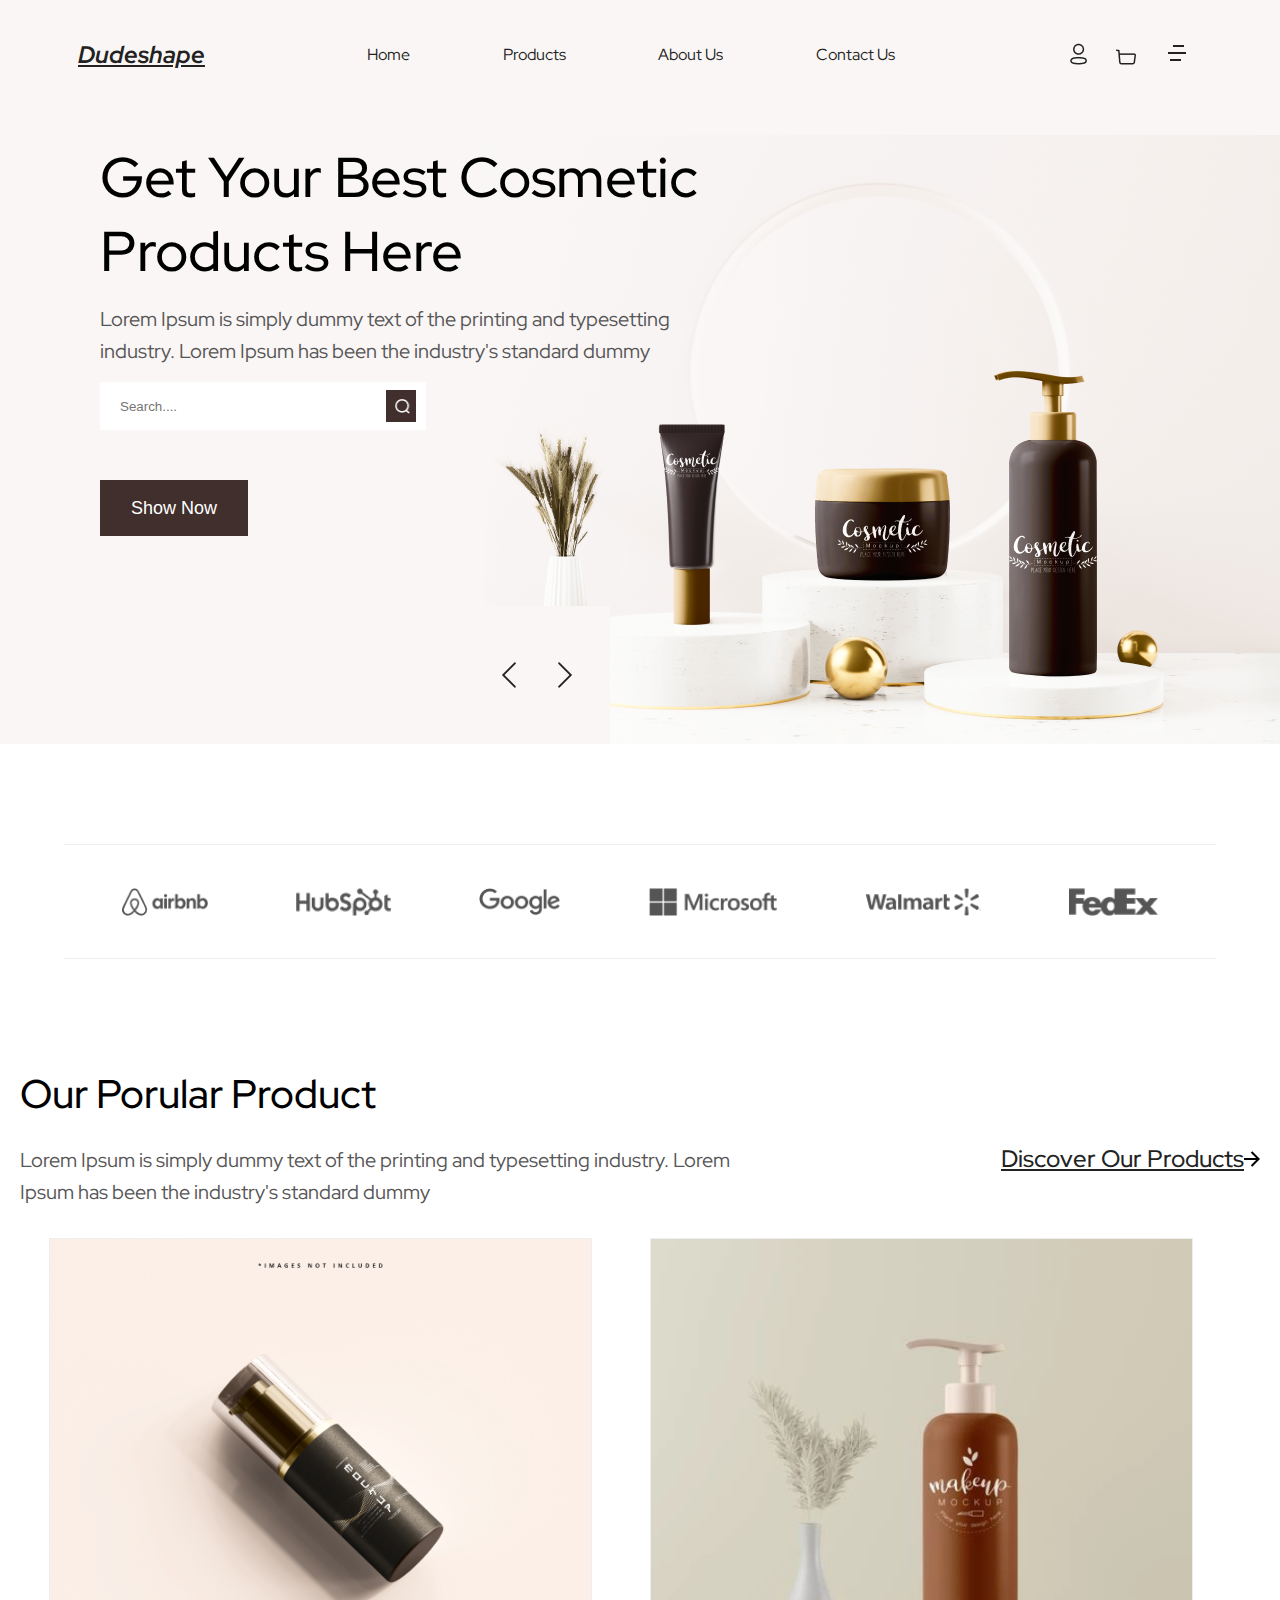
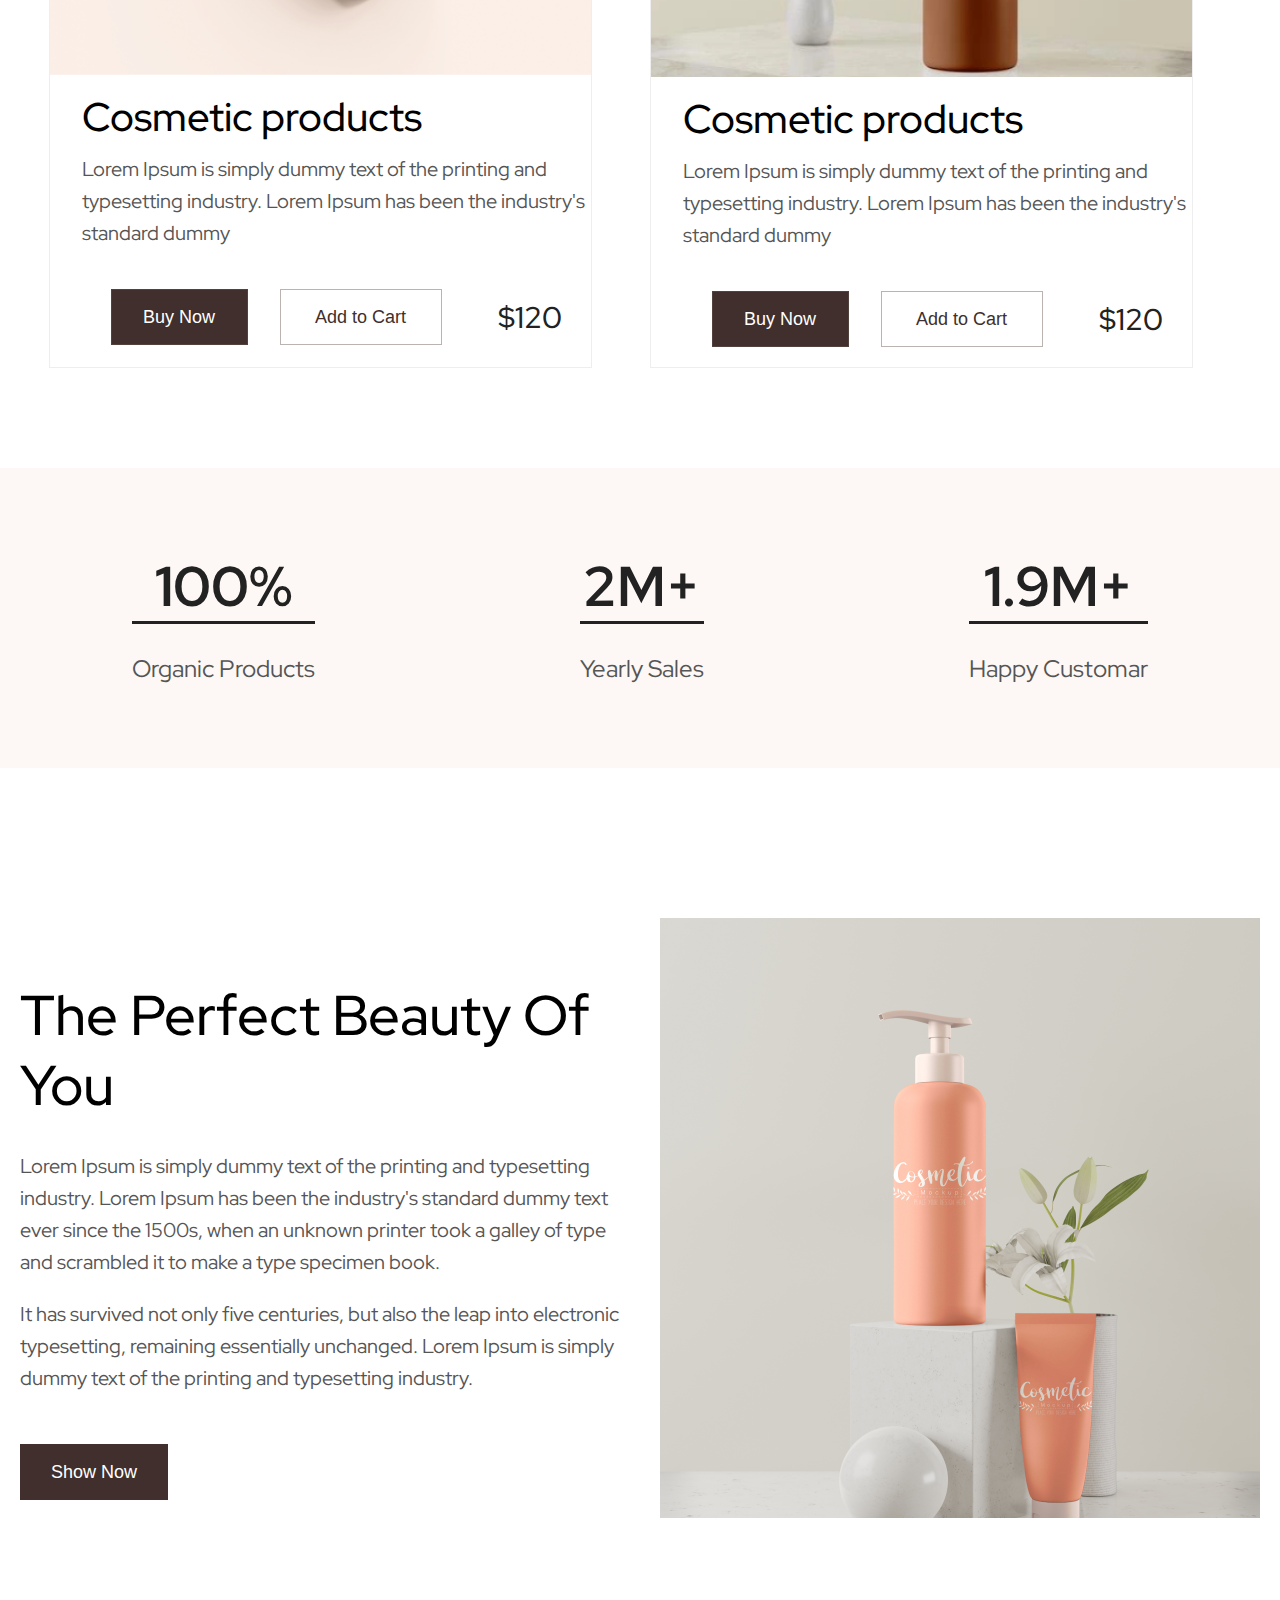
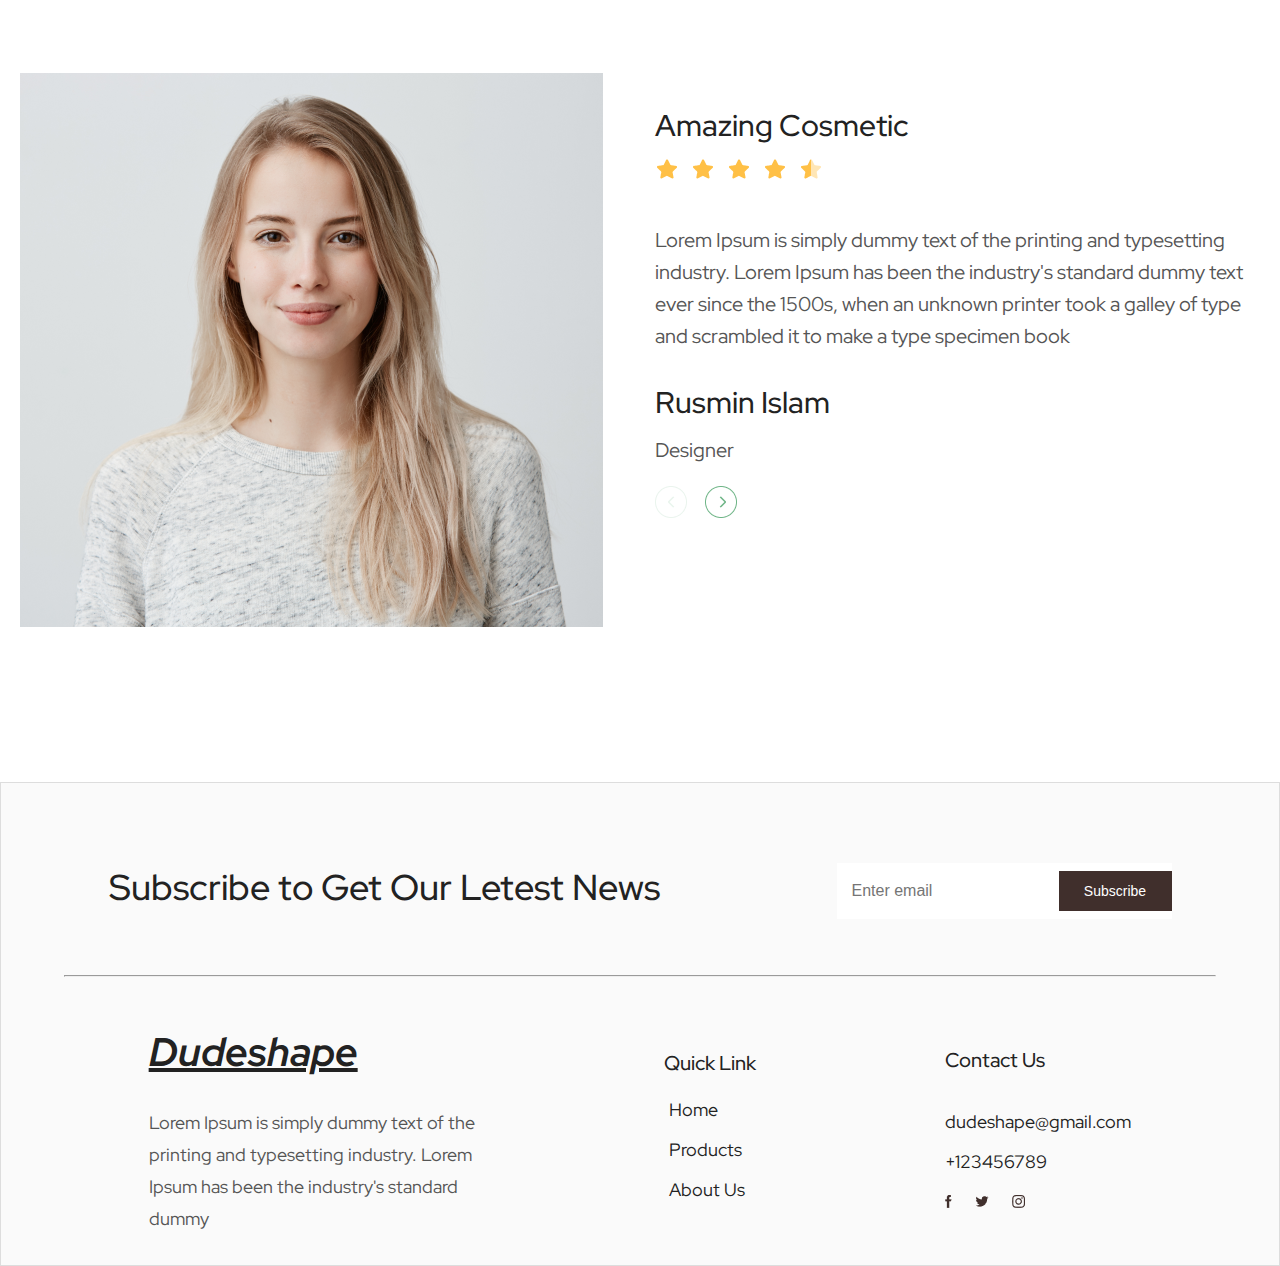
==== index.html @ 3ace4a82 "Add files via upload" ====
<!DOCTYPE html>
<html lang="en">
<head>
    <meta charset="UTF-8">
    <meta name="viewport" content="width=device-width, initial-scale=1.0">
    <title>Dudeshape</title>
    <link rel="stylesheet" href="./css/index.css">
    <link rel="stylesheet" href="./css/components/media-index.css">
</head>
<body>
    <header>
        <div class="top_container">
            <div class="top">
                <h1> Dudeshape</h1>
                <nav class="menu">
                    <a href="#">Home</a>
                    <a href="#">Products</a>
                    <a href="#">About Us</a>
                    <a href="#">Contact Us</a>
                </nav>
                <div class="profile">
                    <img src="./img/Profile.png" alt="">
                    <img src="./img/Stroke 5.png" alt="">
                    <img src="./img/Frame.png" alt="">
                </div>
            </div>
            <div class="main_logo">
                <div class="block1">
                    <h1>Get Your Best Cosmetic Products Here</h1>
                    <p>Lorem Ipsum is simply dummy text of the printing and typesetting industry. 
                    Lorem Ipsum has been the industry's standard dummy</p>
                    <form action="#" name="search" method="get">
                        <div class="search">
                            <input type="text" name="search" placeholder="Search....">
                            <input type="submit" name="search" value="">
                        </div>
                    <button>Show Now</button>
                    </form>
                </div>
                <div class="block2">
                    <img class="main_logo_photo" src="./img/PSDNukJan_(12) 1.png" alt="">
                    <img class="str" src="./img/Group 11.png" alt="">
                </div>
            </div>
        </div>
    </header>
    <main>
        <div class="companis">
            <div class="name">
                <img src="./img/Vector.png" alt="">
                <img src="./img/Hubspot Logo.png" alt="">
                <img src="./img/Google Logo.png" alt="">
                <img src="./img/Microsoft Logo.png" alt="">
                <img src="./img/Walmart Logo.png" alt="">
                <img src="./img/FedEx Logo.png" alt="">
            </div>
        </div>
        <div class="popular_product">
            <div class="box1">
                <h1>Our Porular Product</h1>
                <div class="text">
                    <p>Lorem Ipsum is simply dummy text of the printing and typesetting industry. 
                        Lorem Ipsum has been the industry's standard dummy</p>
                    <a href="#">Discover Our Products<img src="./img/Vector (1).png" alt=""></a>
                </div>
            </div>
            <div class="box2">
                <div class="items">
                    <div class="item1">
                        <img src="./img/pump-bottle-02 1.png" alt="">
                        <div class="box_lorem">
                            <h3>Cosmetic products</h3>
                            <p>Lorem Ipsum is simply dummy text of the printing and typesetting industry. 
                                Lorem Ipsum has been the industry's standard dummy</p>
                        </div>
                        <div class="down_but">
                            <div class="buts">
                                <button class="but1">Buy Now</button>
                                <button class="but2">Add to Cart</button>
                            </div>
                        <p>$120</p>
                    </div>
                </div>
                    <div class="item2">
                        <img src="./img/jar-15 1.png" alt="">
                        <div class="box_lorem">
                            <h3>Cosmetic products</h3>
                            <p>Lorem Ipsum is simply dummy text of the printing and typesetting industry. 
                            Lorem Ipsum has been the industry's standard dummy</p>
                        </div>
                        <div class="down_but">
                            <div class="buts">
                                <button class="but1">Buy Now</button>
                                <button class="but2">Add to Cart</button>
                            </div>
                            <p>$120</p>
                        </div>
                    </div>
                </div>
            </div>
        </div>
        <div class="numbers">
            <div class="num">
                <div class="num1">
                    <h1>100%</h1>
                    <p>Organic Products</p>
                </div>
                <div class="num2">
                    <h1>2M+</h1>
                    <p>Yearly Sales</p>
                </div>
                <div class="num3">
                    <h1>1.9M+</h1>
                    <p>Happy Customar</p>
                </div>
            </div>
        </div>
        <div class="advertising">
            <div class="photo">
                <div class="left">
                    <h1>The Perfect Beauty Of You</h1>
                    <p>Lorem Ipsum is simply dummy text of the printing and typesetting industry. 
                        Lorem Ipsum has been the industry's standard dummy text ever since the 1500s, 
                        when an unknown printer took a galley of type and scrambled it to make a type specimen book.</p>
                    <p id="bot">It has survived not only five centuries, but also the leap into electronic typesetting, remaining essentially unchanged. 
                        Lorem Ipsum is simply dummy text of the printing and typesetting industry.</p>
                    <button>Show Now</button>
                </div>
                <div class="right">
                    <img src="./img/Rectangle 8.png" alt="">
                </div>
            </div>
        </div>
        <div class="designers">
            <div class="women">
                <div class="hoto">
                    <img src="./img/pretty.png" alt="">
                </div>
                <div class="text_hoto">
                    <h4>Amazing Cosmetic</h4>
                    <img class="img1" src="./img/Group 5117.png" alt="">
                    <div class="text">
                        <p class="p1">Lorem Ipsum is simply dummy text of the printing and typesetting industry. 
                            Lorem Ipsum has been the industry's standard dummy text ever since the 1500s, when an unknown printer took a galley 
                            of type and scrambled it to make a type specimen book</p>
                    </div>
                        <div class="strecki">
                    <h4>Rusmin Islam</h4>
                    <p>Designer</p>
                        <img class="krug" src="./img/Ellipse 1.png" alt="">
                        <img class="strel1" src="./img/Arrow - Right 2.png" alt="">
                        <img src="./img/Ellipse 2.png" alt="">
                        <img class="strel2" src="./img/Arrow - Right 3.png" alt="">
                    </div>
                </div>
            </div>
        </div>
    </main>
        <footer>
            <div class="top">
            <h2>Subscribe to Get Our Letest News</h2>
                <form action="#" name="sub" method="get">
                    <div class="sub">
                        <input type="text" name="Email" placeholder="Enter email">
                        <input type="submit" name="Subscribe" value="Subscribe">
                    </div>
                </form>
            </div>
            <div class="line">
                <hr>
            </div>
            <div class="down">
                <div class="down_left">
                    <h1>Dudeshape</h1>
                    <p>Lorem Ipsum is simply dummy text of the printing and typesetting industry. 
                        Lorem Ipsum has been the industry's standard dummy</p>
                </div>
                <nav class="donw_center">
                    <p>Quick Link</p>
                    <a href="#">Home</a>
                    <a href="#">Products</a>
                    <a href="#">About Us</a>
                </nav>
                <div class="down_right">
                    <h4> Contact Us</h4>
                    <p>dudeshape@gmail.com</p>
                    <p>+123456789</p>
                    <div class="down_img">
                        <img src="./img/Group.png" alt="">
                        <img src="./img/twitter 1.png" alt="">
                        <img src="./img/instagram 1.png" alt="">
                    </div>
                </div>
            </div>
        </footer>
    </body>
</html>
---- css/index.css ----
@import url("https://fonts.googleapis.com/css2?family=Coming+Soon&family=Red+Hat+Display:ital,wght@0,300..900;1,300..900&display=swap");
* {
  margin: 0;
  padding: 0;
}

body {
  font-family: "Red Hat Display", sans-serif;
  font-size: 16px;
}
body header .top_container {
  background-color: #F9F6F5;
  position: relative;
}
body header .top_container .top {
  -webkit-box-align: center;
      -ms-flex-align: center;
          align-items: center;
  max-width: 1240px;
  display: -webkit-box;
  display: -ms-flexbox;
  display: flex;
  -ms-flex-pack: distribute;
      justify-content: space-around;
  margin: 0 auto;
  padding-top: 40px;
}
body header .top_container .top h1 {
  text-decoration: underline;
  font-style: italic;
  font-weight: 700;
  font-size: 24px;
  line-height: 30px;
  color: #222222;
}
body header .top_container .top .menu {
  width: 50%;
  display: -webkit-box;
  display: -ms-flexbox;
  display: flex;
  -ms-flex-pack: distribute;
      justify-content: space-around;
  text-align: center;
  -webkit-box-align: center;
      -ms-flex-align: center;
          align-items: center;
}
body header .top_container .top .menu a {
  text-decoration: none;
  font-size: 16px;
  font-weight: 400;
  line-height: 20px;
  color: #222222;
  padding: 5px 20px;
}
body header .top_container .top .menu a:hover {
  color: #F9F6F5;
  background-color: #222222;
  border-radius: 10px;
  padding: 5px 20px;
}
body header .top_container .top .profile img {
  margin: 0 13px;
}
body header .top_container .main_logo {
  margin-top: 70px;
  height: 604px;
}
body header .top_container .main_logo .block1 {
  z-index: 3;
  position: relative;
  max-width: 621px;
  margin-top: 30px;
  margin-left: 100px;
}
body header .top_container .main_logo .block1 h1 {
  font-weight: 500;
  font-size: 56px;
}
body header .top_container .main_logo .block1 p {
  margin-top: 15px;
  font-weight: 400;
  font-size: 20px;
  line-height: 32px;
  color: #555555;
}
body header .top_container .main_logo .block1 form .search {
  margin-top: 15px;
  display: -webkit-box;
  display: -ms-flexbox;
  display: flex;
  -webkit-box-align: center;
      -ms-flex-align: center;
          align-items: center;
}
body header .top_container .main_logo .block1 form div {
  background-color: #fff;
  max-width: 326px;
  height: 48px;
  margin-bottom: 50px;
}
body header .top_container .main_logo .block1 form div input[type=text] {
  padding-left: 10px;
  border: none;
  width: 288px;
  height: 48px;
  margin-left: 10px;
}
body header .top_container .main_logo .block1 form div input[type=submit] {
  background: url(./../img/Group\ 7.png) no-repeat;
  background-size: cover;
  width: 32px;
  height: 32px;
  border: none;
  margin-right: 10px;
  cursor: pointer;
}
body header .top_container .main_logo .block1 form button {
  border: none;
  background: #402F2C;
  color: #fff;
  width: 148px;
  height: 56px;
  font-size: 18px;
  font-weight: 500px;
  cursor: pointer;
}
body header .top_container .main_logo .block2 {
  max-width: 796px;
}
body header .top_container .main_logo .block2 .main_logo_photo {
  position: absolute;
  top: 135px;
  right: 0px;
  width: 796px;
  z-index: 1;
}
body header .top_container .main_logo .block2 .str {
  position: absolute;
  z-index: 2;
  width: 145px;
  height: 138px;
  bottom: 0px;
  right: 670px;
}
body main .companis {
  display: -webkit-box;
  display: -ms-flexbox;
  display: flex;
  -webkit-box-pack: center;
      -ms-flex-pack: center;
          justify-content: center;
  -webkit-box-align: center;
      -ms-flex-align: center;
          align-items: center;
  margin: 100px auto;
  max-width: 90%;
  height: 113px;
  border-top: 1px solid #EEEEEE;
  border-bottom: 1px solid #EEEEEE;
}
body main .companis .name {
  display: -webkit-box;
  display: -ms-flexbox;
  display: flex;
  width: 90%;
  height: 28px;
  -webkit-box-pack: justify;
      -ms-flex-pack: justify;
          justify-content: space-between;
}
body main .companis .name img {
  -o-object-fit: cover;
     object-fit: cover;
}
body main .popular_product {
  max-width: 1240px;
  -webkit-box-orient: vertical;
  -webkit-box-direction: normal;
      -ms-flex-direction: column;
          flex-direction: column;
  -webkit-box-pack: center;
      -ms-flex-pack: center;
          justify-content: center;
  -webkit-box-align: center;
      -ms-flex-align: center;
          align-items: center;
  margin: 0 auto;
}
body main .popular_product .box1 {
  display: -webkit-box;
  display: -ms-flexbox;
  display: flex;
  -webkit-box-orient: vertical;
  -webkit-box-direction: normal;
      -ms-flex-direction: column;
          flex-direction: column;
  max-height: 270px;
}
body main .popular_product .box1 h1 {
  max-width: 513px;
  font-size: 40px;
  font-weight: 500;
  line-height: 70px;
  color: #000;
}
body main .popular_product .box1 .text {
  display: -webkit-box;
  display: -ms-flexbox;
  display: flex;
  -webkit-box-pack: justify;
      -ms-flex-pack: justify;
          justify-content: space-between;
  margin-top: 15px;
}
body main .popular_product .box1 p {
  max-width: 714px;
  font-size: 20px;
  font-weight: 400;
  line-height: 32px;
  color: #555555;
}
body main .popular_product .box1 a {
  max-width: 280px;
  color: #222222;
  font-size: 24px;
  font-weight: 500;
  line-height: 30px;
}
body main .popular_product .box2 {
  display: -webkit-box;
  display: -ms-flexbox;
  display: flex;
}
body main .popular_product .box2 .items {
  display: -webkit-box;
  display: -ms-flexbox;
  display: flex;
  -ms-flex-pack: distribute;
      justify-content: space-around;
  margin-top: 30px;
}
body main .popular_product .box2 .items img {
  width: 100%;
}
body main .popular_product .box2 .items .item1,
body main .popular_product .box2 .items .item2 {
  width: 45%;
  border: 1px solid #EEEEEE;
}
body main .popular_product .box2 .items .box_lorem h3 {
  font-size: 40px;
  font-weight: 500;
  margin-left: 32px;
  margin-top: 10px;
}
body main .popular_product .box2 .items .box_lorem p {
  font-size: 20px;
  font-weight: 400;
  line-height: 32px;
  margin: 10px 0px 40px 32px;
  color: #555555;
  max-width: 516px;
}
body main .popular_product .box2 .items .down_but {
  display: -webkit-box;
  display: -ms-flexbox;
  display: flex;
  -webkit-box-align: center;
      -ms-flex-align: center;
          align-items: center;
  -ms-flex-pack: distribute;
      justify-content: space-around;
  margin-bottom: 20px;
}
body main .popular_product .box2 .items .down_but .buts {
  display: -webkit-box;
  display: -ms-flexbox;
  display: flex;
}
body main .popular_product .box2 .items .down_but .buts .but1 {
  font-size: 18px;
  font-weight: 500;
  line-height: 24px;
  border: 1px solid rgba(104, 90, 82, 0.4588235294);
  width: 137px;
  height: 56px;
  margin-left: 32px;
  background: #402F2C;
  color: #fff;
  cursor: pointer;
}
body main .popular_product .box2 .items .down_but .buts .but2 {
  height: 56px;
  font-size: 18px;
  font-weight: 500;
  line-height: 24px;
  border: 1px solid rgba(104, 90, 82, 0.4588235294);
  width: 162px;
  background: #fff;
  color: #402F2C;
  margin-left: 32px;
  cursor: pointer;
}
body main .popular_product .box2 .items .down_but p {
  text-align: right;
  max-width: 140px;
  font-size: 30px;
  font-weight: 500;
  line-height: 32px;
  color: #222222;
}
body main .numbers .num {
  display: -webkit-box;
  display: -ms-flexbox;
  display: flex;
  -ms-flex-pack: distribute;
      justify-content: space-around;
  -webkit-box-align: center;
      -ms-flex-align: center;
          align-items: center;
  text-align: center;
  background: #FDF8F5;
  margin-top: 100px;
  height: 300px;
}
body main .numbers .num h1 {
  font-size: 56px;
  font-weight: 700;
  line-height: 70px;
  color: #222222;
  border-bottom: 3px solid #222222;
  margin-bottom: 30px;
}
body main .numbers .num p {
  font-size: 24px;
  font-weight: 400;
  line-height: 30px;
  color: #555555;
}
body main .advertising {
  max-width: 1240px;
  display: -webkit-box;
  display: -ms-flexbox;
  display: flex;
  -webkit-box-pack: center;
      -ms-flex-pack: center;
          justify-content: center;
  -webkit-box-align: center;
      -ms-flex-align: center;
          align-items: center;
  margin: 0 auto;
}
body main .advertising .photo {
  display: -webkit-box;
  display: -ms-flexbox;
  display: flex;
  -webkit-box-pack: center;
      -ms-flex-pack: center;
          justify-content: center;
  -webkit-box-align: center;
      -ms-flex-align: center;
          align-items: center;
  margin-top: 150px;
}
body main .advertising .photo .left {
  max-width: 608px;
  padding-right: 32px;
}
body main .advertising .photo .left h1 {
  font-size: 56px;
  font-weight: 500;
  line-height: 70px;
  margin: 40px 0 30px 0;
}
body main .advertising .photo .left p {
  font-size: 20px;
  font-weight: 400;
  line-height: 32px;
  color: #555555;
}
body main .advertising .photo .left #bot {
  margin: 20px 0 50px 0;
}
body main .advertising .photo .left button {
  border: none;
  background: #402F2C;
  color: #fff;
  font-size: 18px;
  line-height: 24px;
  font-weight: 400;
  width: 148px;
  height: 56px;
  cursor: pointer;
}
body main .advertising .photo .right img {
  max-width: 600px;
}
body main .designers {
  max-width: 1240px;
  display: -webkit-box;
  display: -ms-flexbox;
  display: flex;
  -webkit-box-pack: center;
      -ms-flex-pack: center;
          justify-content: center;
  -webkit-box-align: center;
      -ms-flex-align: center;
          align-items: center;
  margin: 0 auto;
}
body main .designers .women {
  display: -webkit-box;
  display: -ms-flexbox;
  display: flex;
  -webkit-box-pack: center;
      -ms-flex-pack: center;
          justify-content: center;
  -webkit-box-align: center;
      -ms-flex-align: center;
          align-items: center;
  margin-top: 150px;
}
body main .designers .women .text_hoto {
  display: -webkit-box;
  display: -ms-flexbox;
  display: flex;
  -webkit-box-orient: vertical;
  -webkit-box-direction: normal;
      -ms-flex-direction: column;
          flex-direction: column;
  -webkit-box-align: start;
      -ms-flex-align: start;
          align-items: flex-start;
  max-width: 625px;
  height: 554px;
  padding-left: 52px;
}
body main .designers .women .text_hoto h4 {
  margin: 30px 0 12px 0;
  font-size: 30px;
  font-weight: 500;
  line-height: 40px;
  color: #222222;
}
body main .designers .women .text_hoto .img1 {
  width: 168px;
  height: 24px;
  margin-bottom: 43px;
}
body main .designers .women .text_hoto p {
  font-size: 20px;
  font-weight: 400;
  line-height: 32px;
  color: #555555;
}
body main .designers .women .text_hoto .text {
  position: relative;
}
body main .designers .women .text_hoto .text .p1 {
  max-width: 625px;
}
body main .designers .women .text_hoto .strecki {
  position: relative;
}
body main .designers .women .text_hoto .strecki img {
  margin-top: 20px;
}
body main .designers .women .text_hoto .strecki .krug {
  margin-right: 15px;
}
body main .designers .women .text_hoto .strecki .strel1 {
  position: absolute;
  width: 16px;
  height: 16px;
  bottom: 13px;
  left: 8px;
}
body main .designers .women .text_hoto .strecki .strel2 {
  position: absolute;
  width: 16px;
  height: 16px;
  bottom: 13px;
  left: 60px;
}
body footer {
  margin-top: 150px;
  padding-bottom: 30px;
  border: 1px solid #DDDDDD;
  background: #FAFAFA;
}
body footer .top {
  display: -webkit-box;
  display: -ms-flexbox;
  display: flex;
  -ms-flex-pack: distribute;
      justify-content: space-around;
  max-width: 1240px;
  margin: 80px auto 56px auto;
}
body footer .top h2 {
  font-size: 36px;
  font-weight: 500;
  list-style: 48px;
  color: #222222;
}
body footer .top .sub {
  display: -webkit-box;
  display: -ms-flexbox;
  display: flex;
  -webkit-box-align: center;
      -ms-flex-align: center;
          align-items: center;
}
body footer .top form div {
  background-color: #fff;
  height: 56px;
}
body footer .top form div input[type=text] {
  border: none;
  height: 56px;
  font-size: 16px;
  font-weight: 400;
  line-height: 20px;
  color: #555;
  padding-left: 15px;
}
body footer .top form div input[type=submit] {
  width: 113px;
  height: 40px;
  border: none;
  background: #402F2C;
  color: #fff;
  font-size: 14px;
  font-weight: 500;
  line-height: 20px;
  cursor: pointer;
}
body footer .line {
  display: -webkit-box;
  display: -ms-flexbox;
  display: flex;
  -webkit-box-align: center;
      -ms-flex-align: center;
          align-items: center;
  -webkit-box-pack: center;
      -ms-flex-pack: center;
          justify-content: center;
}
body footer .line hr {
  width: 90%;
  margin-bottom: 50px;
}
body footer .down {
  display: -webkit-box;
  display: -ms-flexbox;
  display: flex;
  -ms-flex-pack: distribute;
      justify-content: space-around;
  -ms-flex-wrap: wrap;
      flex-wrap: wrap;
  -webkit-box-align: center;
      -ms-flex-align: center;
          align-items: center;
  margin: 0 auto;
  max-width: 1172px;
}
body footer .down .down_left {
  max-width: 326px;
}
body footer .down .down_left h1 {
  font-size: 40px;
  line-height: 50px;
  font-weight: 700;
  text-decoration: underline;
  font-style: italic;
  color: #222222;
  margin-bottom: 30px;
}
body footer .down .down_left p {
  font-size: 18px;
  line-height: 32px;
  font-weight: 400;
  color: #555555;
}
body footer .down .donw_center p {
  font-size: 20px;
  font-weight: 500;
  line-height: 24px;
  color: #222222;
  margin-bottom: 15px;
}
body footer .down .donw_center a {
  display: block;
  text-decoration: none;
  font-size: 18px;
  font-weight: 400;
  line-height: 20px;
  color: #222222;
  padding: 10px 5px;
}
body footer .down .donw_center a:hover {
  color: #F9F6F5;
  background-color: #222222;
  border-radius: 10px;
  text-align: center;
}
body footer .down .down_right h4 {
  font-size: 20px;
  font-weight: 500;
  line-height: 24px;
  color: #222222;
  margin-bottom: 40px;
}
body footer .down .down_right p {
  font-size: 18px;
  font-weight: 400;
  line-height: 20px;
  color: #222222;
  padding-bottom: 20px;
}
body footer .down .down_right img {
  padding-right: 20px;
}
---- css/components/media-index.css ----
@media only screen and (max-width: 1200px) {
  .popular_product .box1 {
    -webkit-box-align: center;
        -ms-flex-align: center;
            align-items: center;
  }
  .advertising .photo .right img {
    width: 450px;
  }
  .designers .women .hoto img {
    width: 450px;
  }
}
@media only screen and (max-width: 767px) {
  .top_container .main_logo .block1 {
    margin-left: 10px !important;
  }
  .top_container .main_logo .block1 form {
    display: -webkit-box;
    display: -ms-flexbox;
    display: flex;
    -webkit-box-align: baseline;
        -ms-flex-align: baseline;
            align-items: baseline;
  }
  .top_container .main_logo .block1 form button {
    margin-left: 10px;
  }
  .top_container .main_logo .block2 .str {
    bottom: 0px;
    right: 300px !important;
  }
  .popular_product .box1 .text {
    -ms-flex-wrap: wrap;
        flex-wrap: wrap;
    -webkit-box-pack: center !important;
        -ms-flex-pack: center !important;
            justify-content: center !important;
  }
  .popular_product .box1 .text a {
    margin-top: 10px;
  }
  .popular_product .box2 .items {
    -ms-flex-wrap: wrap;
        flex-wrap: wrap;
  }
  .popular_product .box2 .down_but {
    -ms-flex-wrap: wrap;
        flex-wrap: wrap;
    -webkit-box-pack: center;
        -ms-flex-pack: center;
            justify-content: center;
    -webkit-box-align: center;
        -ms-flex-align: center;
            align-items: center;
  }
  .popular_product .box2 .down_but .buts {
    -ms-flex-wrap: wrap;
        flex-wrap: wrap;
    -webkit-box-pack: center;
        -ms-flex-pack: center;
            justify-content: center;
  }
  .popular_product .box2 .down_but .buts .but1, .popular_product .box2 .down_but .buts .but2 {
    margin-left: 5px !important;
  }
  .popular_product .box2 .down_but p {
    margin-top: 10px;
  }
  .advertising .photo {
    -ms-flex-wrap: wrap;
        flex-wrap: wrap;
  }
  .advertising .photo .left {
    display: -webkit-box;
    display: -ms-flexbox;
    display: flex;
    -webkit-box-orient: vertical;
    -webkit-box-direction: normal;
        -ms-flex-direction: column;
            flex-direction: column;
    -webkit-box-align: center;
        -ms-flex-align: center;
            align-items: center;
    padding: 0 !important;
  }
  .advertising .photo .left h1 {
    text-align: center;
  }
  .advertising .photo .left button {
    margin-bottom: 20px;
  }
  .designers .women {
    -ms-flex-wrap: wrap;
        flex-wrap: wrap;
  }
  .designers .women .text_hoto {
    padding: 0 !important;
    -webkit-box-align: center !important;
        -ms-flex-align: center !important;
            align-items: center !important;
    text-align: center;
  }
  .designers .women .strecki .strel1 {
    left: 54px !important;
  }
  .designers .women .strecki .strel2 {
    left: 108px !important;
  }
  footer .top {
    -ms-flex-wrap: wrap;
        flex-wrap: wrap;
  }
  footer .top h2 {
    margin-bottom: 20px;
  }
}
@media screen and (max-width: 567px) {
  .top_container .top .menu {
    display: none !important;
  }
  .top_container .main_logo .block1 {
    text-align: center;
  }
  .top_container .main_logo .block1 form {
    -webkit-box-orient: vertical;
    -webkit-box-direction: normal;
        -ms-flex-direction: column;
            flex-direction: column;
    -ms-flex-wrap: wrap;
        flex-wrap: wrap;
    -webkit-box-align: center;
        -ms-flex-align: center;
            align-items: center;
  }
  .top_container .main_logo .block2 img {
    display: none;
  }
  .companis {
    overflow-y: scroll;
  }
  .companis .name img {
    margin: 0 10px;
  }
  .popular_product .box1 .text {
    text-align: center;
  }
  .popular_product .box2 .items .down_but .but1 {
    margin-left: 0 !important;
    margin-bottom: 10px;
  }
  .popular_product .box2 .items .down_but .but2 {
    margin-left: 0 !important;
  }
  .advertising .photo .left p {
    text-align: center;
  }
}
@media screen and (max-width: 375px) {
  .top_container {
    padding-bottom: 20px;
  }
  .popular_product .box2 .items {
    -webkit-box-orient: vertical;
    -webkit-box-direction: normal;
        -ms-flex-direction: column;
            flex-direction: column;
    -webkit-box-align: center;
        -ms-flex-align: center;
            align-items: center;
  }
  .popular_product .box2 .items .item1, .popular_product .box2 .items .item2 {
    width: 85% !important;
  }
  .popular_product .box2 .items .down_but {
    -webkit-box-orient: vertical;
    -webkit-box-direction: normal;
        -ms-flex-direction: column;
            flex-direction: column;
  }
  .popular_product .box2 .items .down_but .buts {
    -webkit-box-orient: vertical;
    -webkit-box-direction: normal;
        -ms-flex-direction: column;
            flex-direction: column;
    -webkit-box-align: center;
        -ms-flex-align: center;
            align-items: center;
  }
  .numbers .num {
    -ms-flex-wrap: wrap;
        flex-wrap: wrap;
  }
  .advertising img {
    width: 300px !important;
  }
  .designers .women .hoto img {
    width: 300px !important;
  }
  footer .top h2 {
    text-align: center;
  }
  footer .down .down_left {
    margin-bottom: 30px;
  }
  footer .down .down_left h1 {
    text-align: center;
  }
}
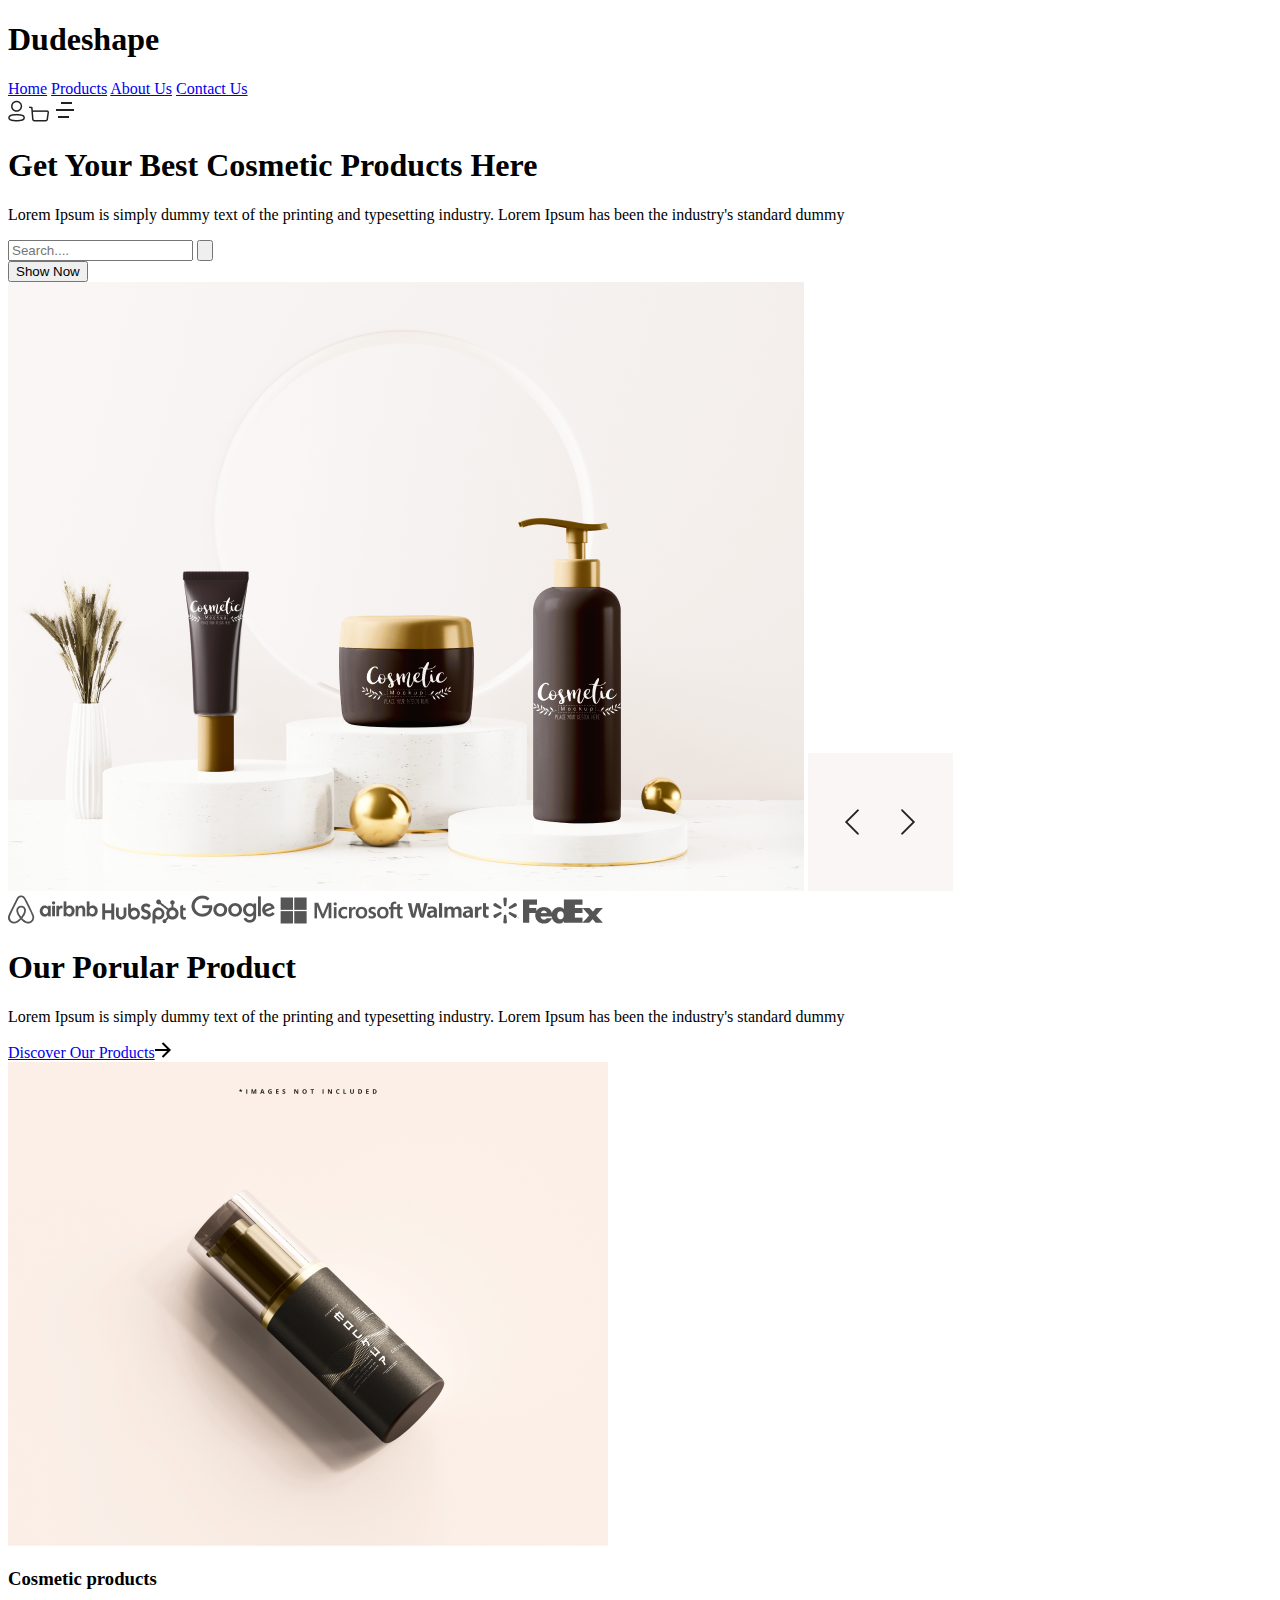
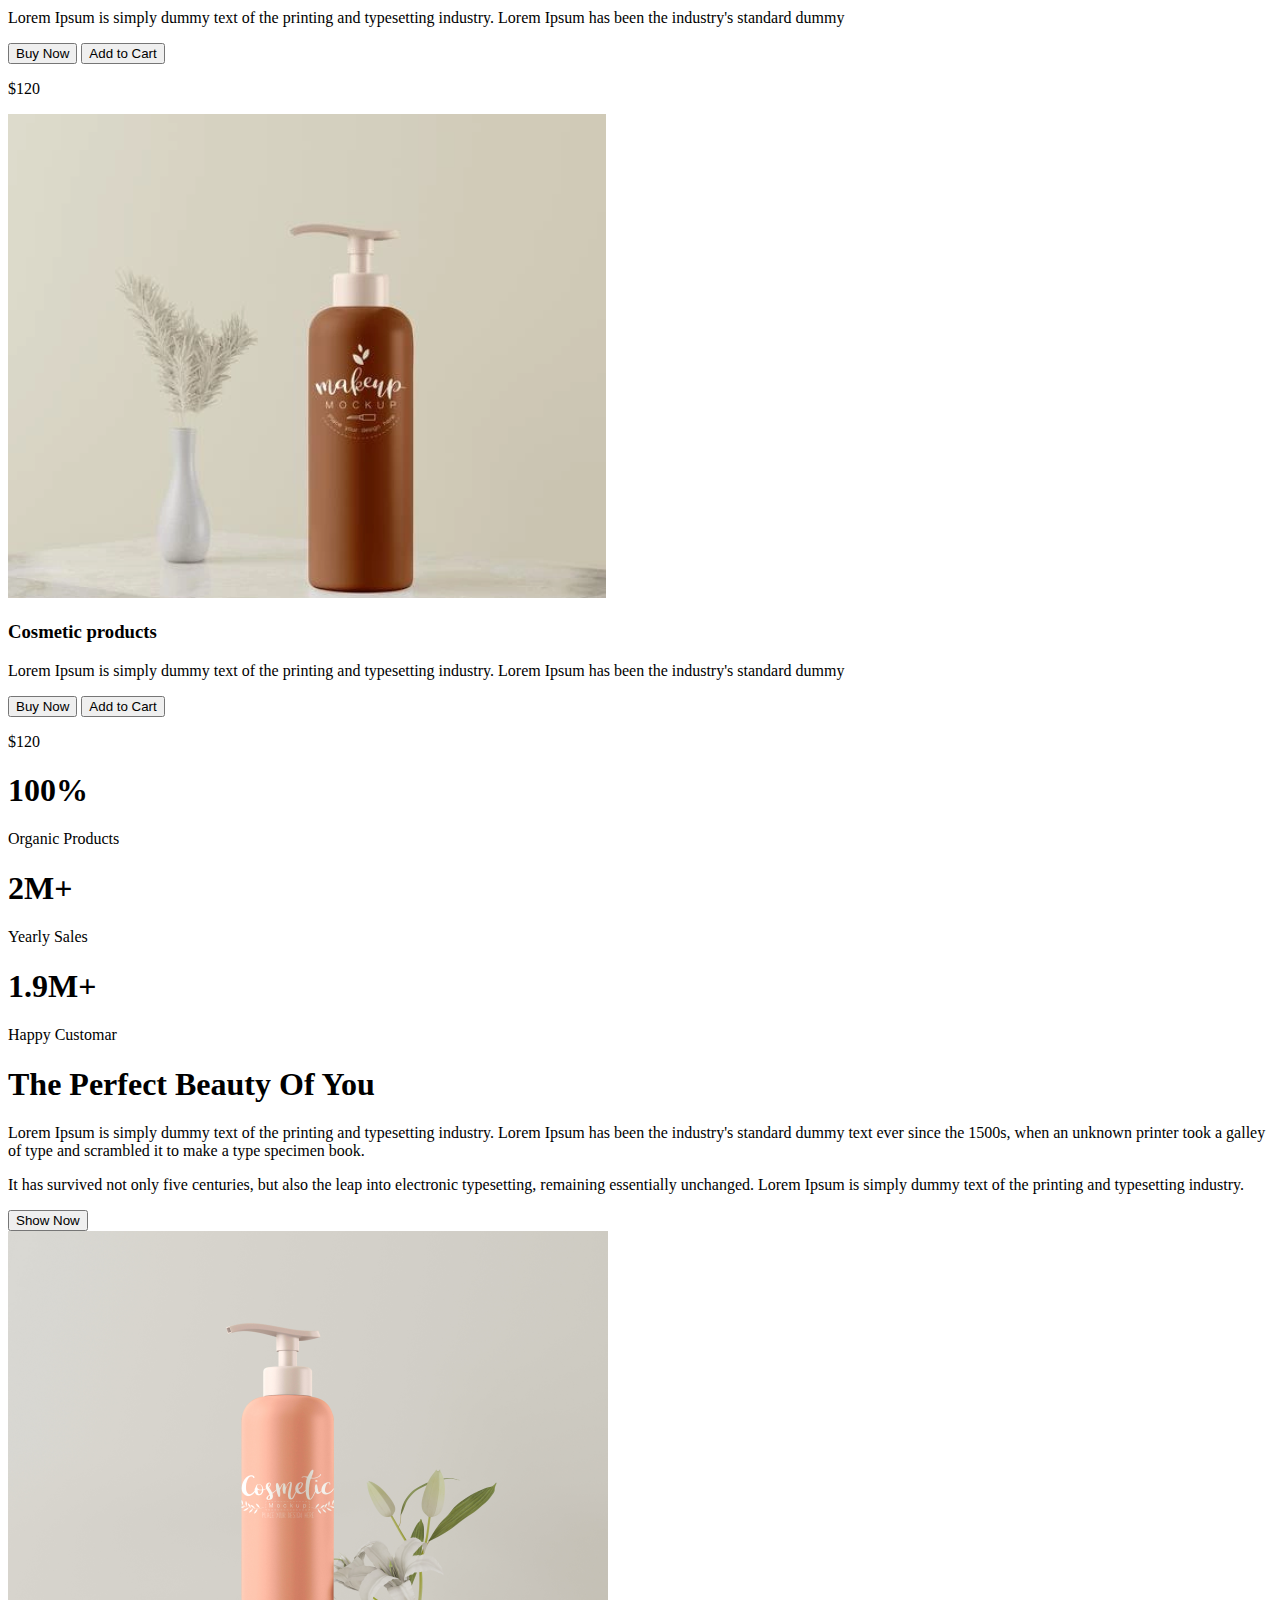
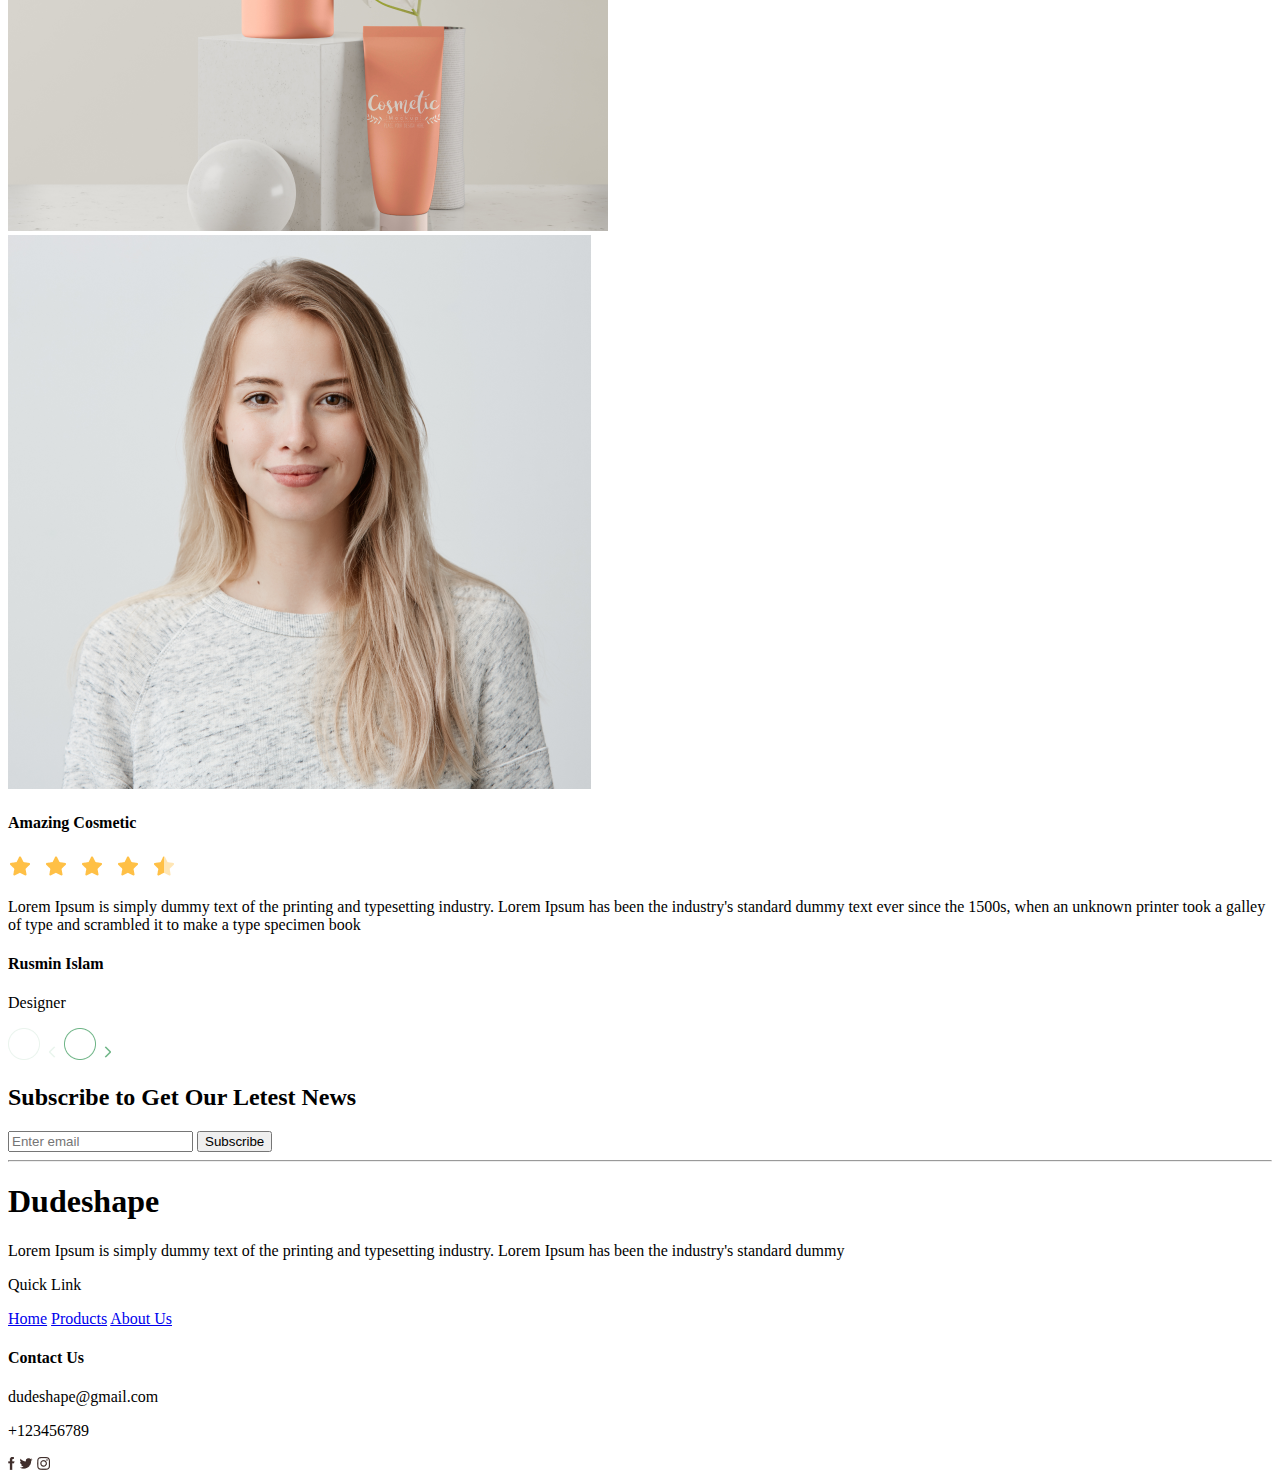
==== commit 2359b2cf: "Update index.html" ====
--- a/index.html
+++ b/index.html
@@ -4,7 +4,7 @@
     <meta charset="UTF-8">
     <meta name="viewport" content="width=device-width, initial-scale=1.0">
     <title>Dudeshape</title>
-    <link rel="stylesheet" href="./css/index.css">
+    <link rel="stylesheet" href="./css/index.css>
     <link rel="stylesheet" href="./css/components/media-index.css">
 </head>
 <body>
@@ -194,4 +194,4 @@
             </div>
         </footer>
     </body>
-</html>+</html>
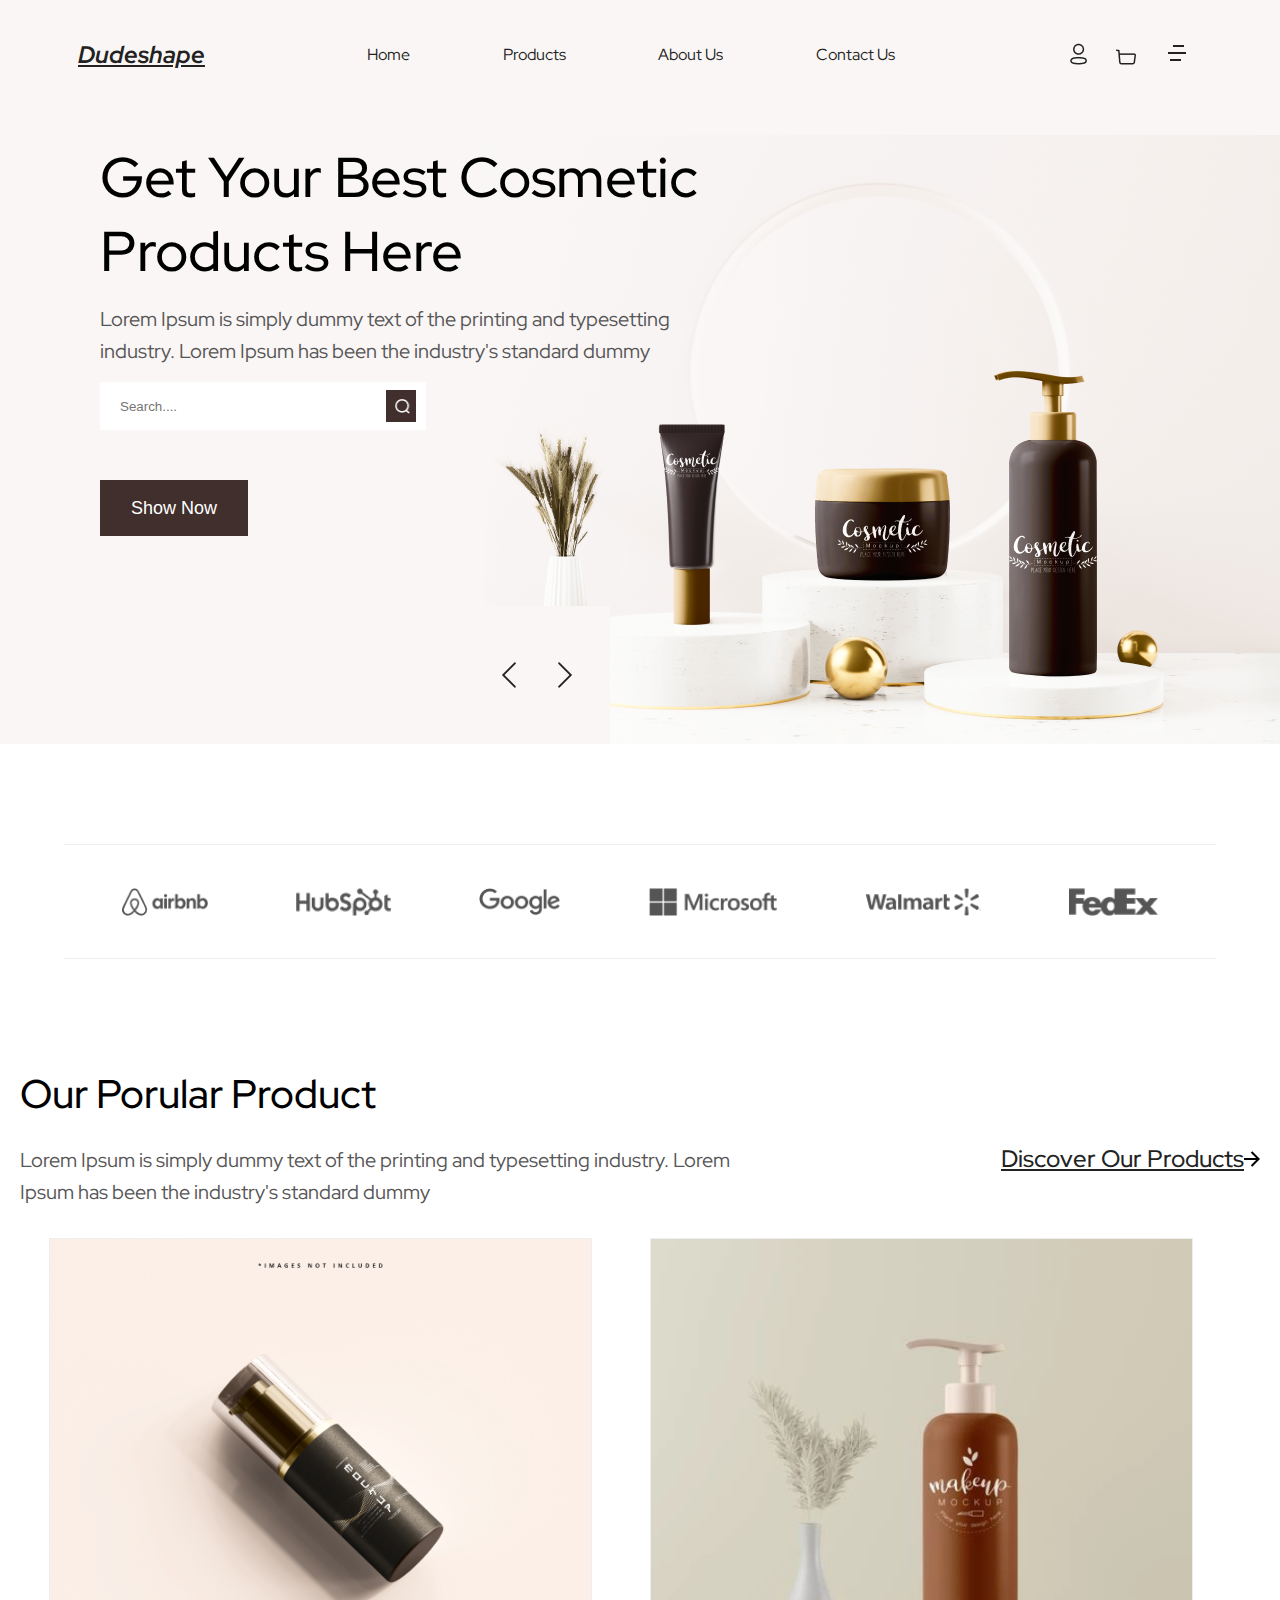
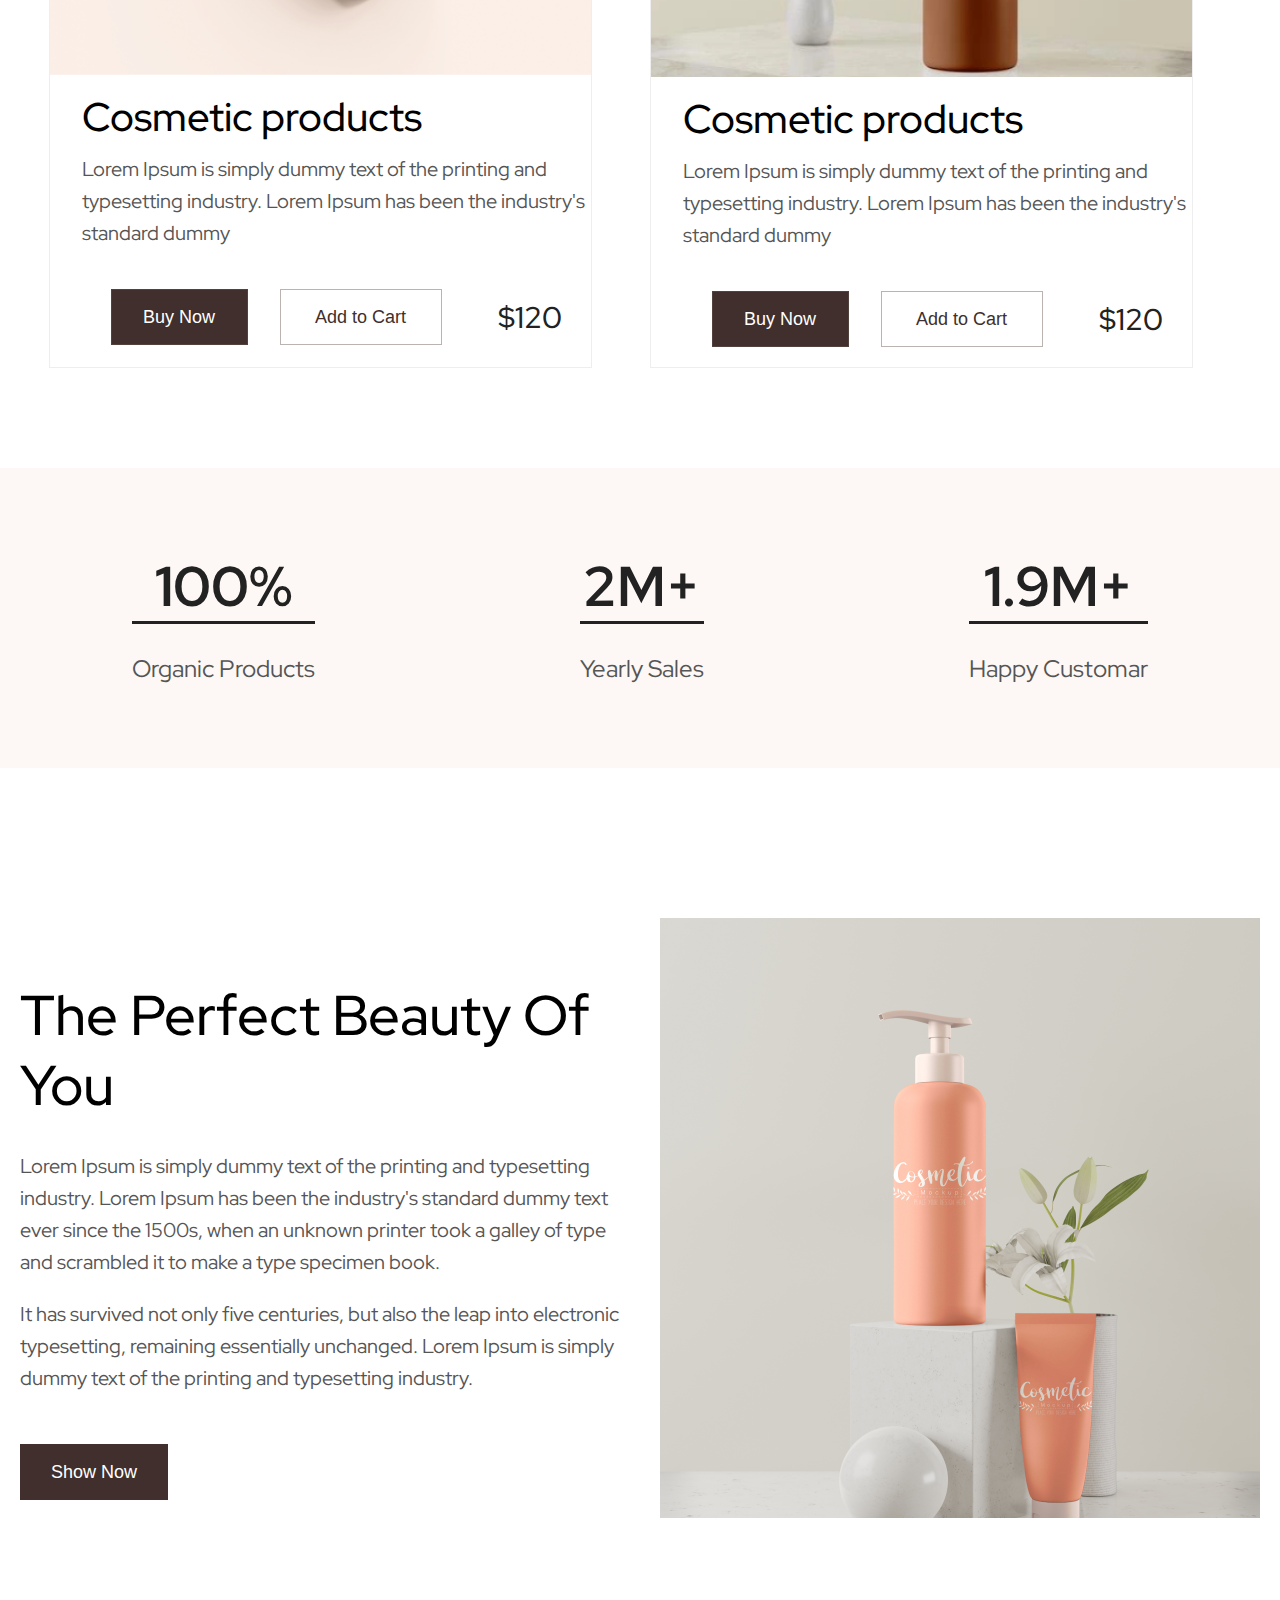
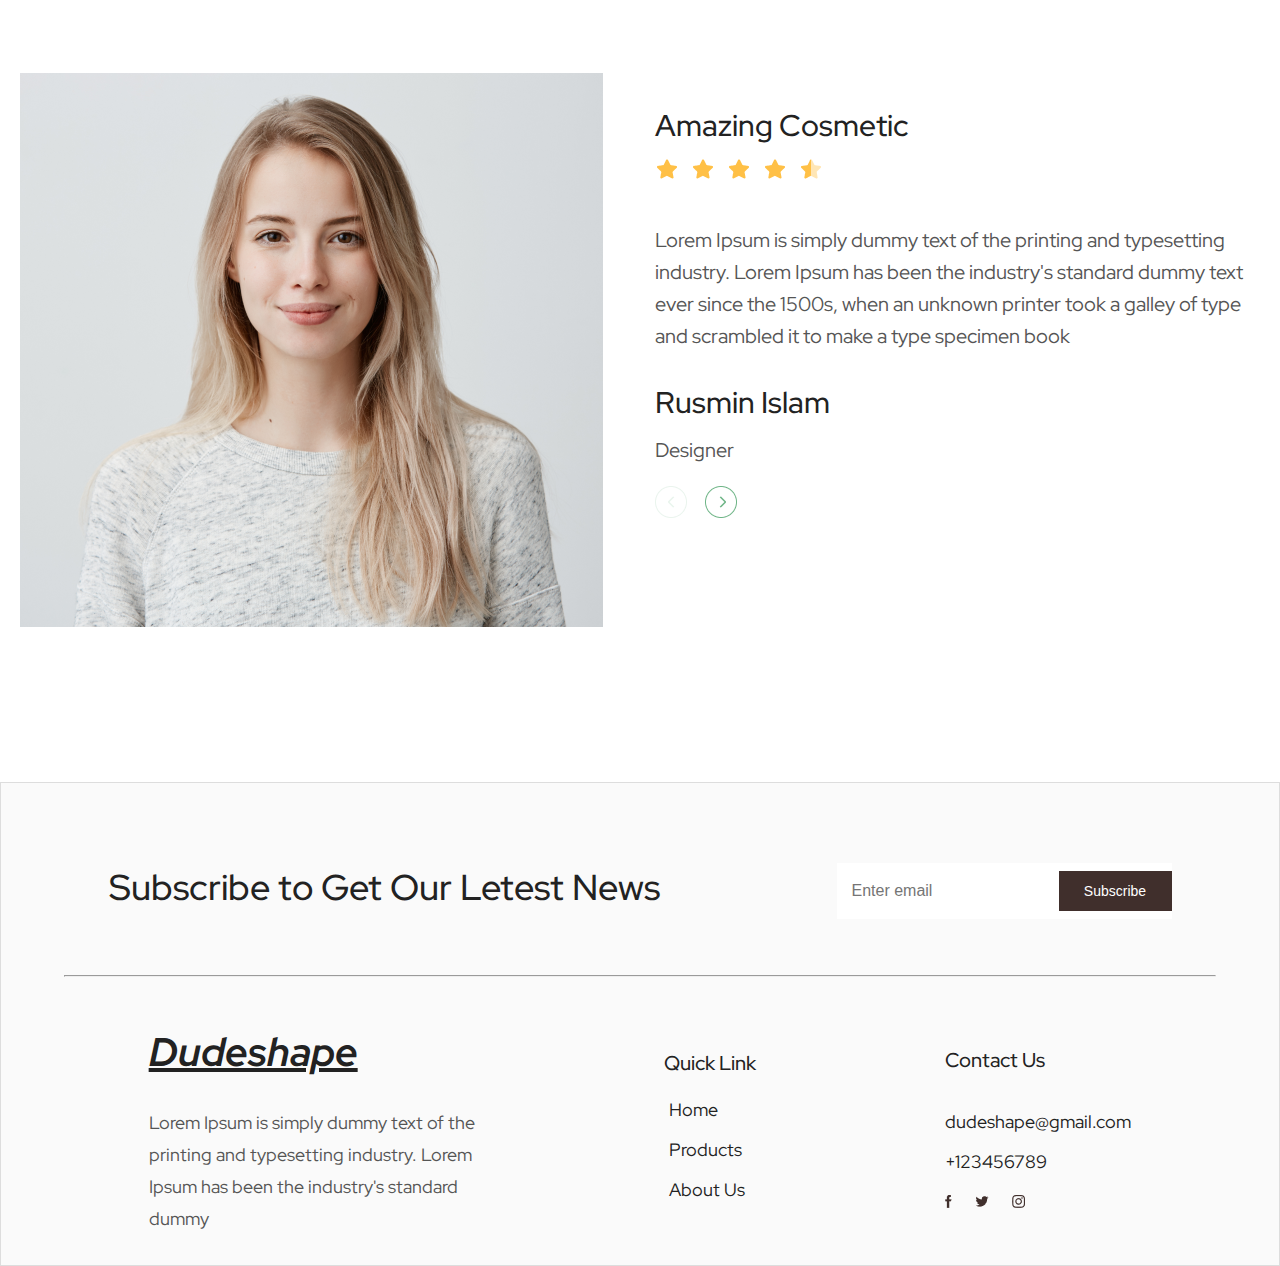
==== commit ef2ccfe3: "Update index.html" ====
--- a/index.html
+++ b/index.html
@@ -4,7 +4,7 @@
     <meta charset="UTF-8">
     <meta name="viewport" content="width=device-width, initial-scale=1.0">
     <title>Dudeshape</title>
-    <link rel="stylesheet" href="./css/index.css>
+    <link rel="stylesheet" href="./css/index.css">
     <link rel="stylesheet" href="./css/components/media-index.css">
 </head>
 <body>
--- a/css/index.css
+++ b/css/index.css
@@ -0,0 +1,624 @@
+@import url("https://fonts.googleapis.com/css2?family=Coming+Soon&family=Red+Hat+Display:ital,wght@0,300..900;1,300..900&display=swap");
+* {
+  margin: 0;
+  padding: 0;
+}
+
+body {
+  font-family: "Red Hat Display", sans-serif;
+  font-size: 16px;
+}
+body header .top_container {
+  background-color: #F9F6F5;
+  position: relative;
+}
+body header .top_container .top {
+  -webkit-box-align: center;
+      -ms-flex-align: center;
+          align-items: center;
+  max-width: 1240px;
+  display: -webkit-box;
+  display: -ms-flexbox;
+  display: flex;
+  -ms-flex-pack: distribute;
+      justify-content: space-around;
+  margin: 0 auto;
+  padding-top: 40px;
+}
+body header .top_container .top h1 {
+  text-decoration: underline;
+  font-style: italic;
+  font-weight: 700;
+  font-size: 24px;
+  line-height: 30px;
+  color: #222222;
+}
+body header .top_container .top .menu {
+  width: 50%;
+  display: -webkit-box;
+  display: -ms-flexbox;
+  display: flex;
+  -ms-flex-pack: distribute;
+      justify-content: space-around;
+  text-align: center;
+  -webkit-box-align: center;
+      -ms-flex-align: center;
+          align-items: center;
+}
+body header .top_container .top .menu a {
+  text-decoration: none;
+  font-size: 16px;
+  font-weight: 400;
+  line-height: 20px;
+  color: #222222;
+  padding: 5px 20px;
+}
+body header .top_container .top .menu a:hover {
+  color: #F9F6F5;
+  background-color: #222222;
+  border-radius: 10px;
+  padding: 5px 20px;
+}
+body header .top_container .top .profile img {
+  margin: 0 13px;
+}
+body header .top_container .main_logo {
+  margin-top: 70px;
+  height: 604px;
+}
+body header .top_container .main_logo .block1 {
+  z-index: 3;
+  position: relative;
+  max-width: 621px;
+  margin-top: 30px;
+  margin-left: 100px;
+}
+body header .top_container .main_logo .block1 h1 {
+  font-weight: 500;
+  font-size: 56px;
+}
+body header .top_container .main_logo .block1 p {
+  margin-top: 15px;
+  font-weight: 400;
+  font-size: 20px;
+  line-height: 32px;
+  color: #555555;
+}
+body header .top_container .main_logo .block1 form .search {
+  margin-top: 15px;
+  display: -webkit-box;
+  display: -ms-flexbox;
+  display: flex;
+  -webkit-box-align: center;
+      -ms-flex-align: center;
+          align-items: center;
+}
+body header .top_container .main_logo .block1 form div {
+  background-color: #fff;
+  max-width: 326px;
+  height: 48px;
+  margin-bottom: 50px;
+}
+body header .top_container .main_logo .block1 form div input[type=text] {
+  padding-left: 10px;
+  border: none;
+  width: 288px;
+  height: 48px;
+  margin-left: 10px;
+}
+body header .top_container .main_logo .block1 form div input[type=submit] {
+  background: url(./../img/Group\ 7.png) no-repeat;
+  background-size: cover;
+  width: 32px;
+  height: 32px;
+  border: none;
+  margin-right: 10px;
+  cursor: pointer;
+}
+body header .top_container .main_logo .block1 form button {
+  border: none;
+  background: #402F2C;
+  color: #fff;
+  width: 148px;
+  height: 56px;
+  font-size: 18px;
+  font-weight: 500px;
+  cursor: pointer;
+}
+body header .top_container .main_logo .block2 {
+  max-width: 796px;
+}
+body header .top_container .main_logo .block2 .main_logo_photo {
+  position: absolute;
+  top: 135px;
+  right: 0px;
+  width: 796px;
+  z-index: 1;
+}
+body header .top_container .main_logo .block2 .str {
+  position: absolute;
+  z-index: 2;
+  width: 145px;
+  height: 138px;
+  bottom: 0px;
+  right: 670px;
+}
+body main .companis {
+  display: -webkit-box;
+  display: -ms-flexbox;
+  display: flex;
+  -webkit-box-pack: center;
+      -ms-flex-pack: center;
+          justify-content: center;
+  -webkit-box-align: center;
+      -ms-flex-align: center;
+          align-items: center;
+  margin: 100px auto;
+  max-width: 90%;
+  height: 113px;
+  border-top: 1px solid #EEEEEE;
+  border-bottom: 1px solid #EEEEEE;
+}
+body main .companis .name {
+  display: -webkit-box;
+  display: -ms-flexbox;
+  display: flex;
+  width: 90%;
+  height: 28px;
+  -webkit-box-pack: justify;
+      -ms-flex-pack: justify;
+          justify-content: space-between;
+}
+body main .companis .name img {
+  -o-object-fit: cover;
+     object-fit: cover;
+}
+body main .popular_product {
+  max-width: 1240px;
+  -webkit-box-orient: vertical;
+  -webkit-box-direction: normal;
+      -ms-flex-direction: column;
+          flex-direction: column;
+  -webkit-box-pack: center;
+      -ms-flex-pack: center;
+          justify-content: center;
+  -webkit-box-align: center;
+      -ms-flex-align: center;
+          align-items: center;
+  margin: 0 auto;
+}
+body main .popular_product .box1 {
+  display: -webkit-box;
+  display: -ms-flexbox;
+  display: flex;
+  -webkit-box-orient: vertical;
+  -webkit-box-direction: normal;
+      -ms-flex-direction: column;
+          flex-direction: column;
+  max-height: 270px;
+}
+body main .popular_product .box1 h1 {
+  max-width: 513px;
+  font-size: 40px;
+  font-weight: 500;
+  line-height: 70px;
+  color: #000;
+}
+body main .popular_product .box1 .text {
+  display: -webkit-box;
+  display: -ms-flexbox;
+  display: flex;
+  -webkit-box-pack: justify;
+      -ms-flex-pack: justify;
+          justify-content: space-between;
+  margin-top: 15px;
+}
+body main .popular_product .box1 p {
+  max-width: 714px;
+  font-size: 20px;
+  font-weight: 400;
+  line-height: 32px;
+  color: #555555;
+}
+body main .popular_product .box1 a {
+  max-width: 280px;
+  color: #222222;
+  font-size: 24px;
+  font-weight: 500;
+  line-height: 30px;
+}
+body main .popular_product .box2 {
+  display: -webkit-box;
+  display: -ms-flexbox;
+  display: flex;
+}
+body main .popular_product .box2 .items {
+  display: -webkit-box;
+  display: -ms-flexbox;
+  display: flex;
+  -ms-flex-pack: distribute;
+      justify-content: space-around;
+  margin-top: 30px;
+}
+body main .popular_product .box2 .items img {
+  width: 100%;
+}
+body main .popular_product .box2 .items .item1,
+body main .popular_product .box2 .items .item2 {
+  width: 45%;
+  border: 1px solid #EEEEEE;
+}
+body main .popular_product .box2 .items .box_lorem h3 {
+  font-size: 40px;
+  font-weight: 500;
+  margin-left: 32px;
+  margin-top: 10px;
+}
+body main .popular_product .box2 .items .box_lorem p {
+  font-size: 20px;
+  font-weight: 400;
+  line-height: 32px;
+  margin: 10px 0px 40px 32px;
+  color: #555555;
+  max-width: 516px;
+}
+body main .popular_product .box2 .items .down_but {
+  display: -webkit-box;
+  display: -ms-flexbox;
+  display: flex;
+  -webkit-box-align: center;
+      -ms-flex-align: center;
+          align-items: center;
+  -ms-flex-pack: distribute;
+      justify-content: space-around;
+  margin-bottom: 20px;
+}
+body main .popular_product .box2 .items .down_but .buts {
+  display: -webkit-box;
+  display: -ms-flexbox;
+  display: flex;
+}
+body main .popular_product .box2 .items .down_but .buts .but1 {
+  font-size: 18px;
+  font-weight: 500;
+  line-height: 24px;
+  border: 1px solid rgba(104, 90, 82, 0.4588235294);
+  width: 137px;
+  height: 56px;
+  margin-left: 32px;
+  background: #402F2C;
+  color: #fff;
+  cursor: pointer;
+}
+body main .popular_product .box2 .items .down_but .buts .but2 {
+  height: 56px;
+  font-size: 18px;
+  font-weight: 500;
+  line-height: 24px;
+  border: 1px solid rgba(104, 90, 82, 0.4588235294);
+  width: 162px;
+  background: #fff;
+  color: #402F2C;
+  margin-left: 32px;
+  cursor: pointer;
+}
+body main .popular_product .box2 .items .down_but p {
+  text-align: right;
+  max-width: 140px;
+  font-size: 30px;
+  font-weight: 500;
+  line-height: 32px;
+  color: #222222;
+}
+body main .numbers .num {
+  display: -webkit-box;
+  display: -ms-flexbox;
+  display: flex;
+  -ms-flex-pack: distribute;
+      justify-content: space-around;
+  -webkit-box-align: center;
+      -ms-flex-align: center;
+          align-items: center;
+  text-align: center;
+  background: #FDF8F5;
+  margin-top: 100px;
+  height: 300px;
+}
+body main .numbers .num h1 {
+  font-size: 56px;
+  font-weight: 700;
+  line-height: 70px;
+  color: #222222;
+  border-bottom: 3px solid #222222;
+  margin-bottom: 30px;
+}
+body main .numbers .num p {
+  font-size: 24px;
+  font-weight: 400;
+  line-height: 30px;
+  color: #555555;
+}
+body main .advertising {
+  max-width: 1240px;
+  display: -webkit-box;
+  display: -ms-flexbox;
+  display: flex;
+  -webkit-box-pack: center;
+      -ms-flex-pack: center;
+          justify-content: center;
+  -webkit-box-align: center;
+      -ms-flex-align: center;
+          align-items: center;
+  margin: 0 auto;
+}
+body main .advertising .photo {
+  display: -webkit-box;
+  display: -ms-flexbox;
+  display: flex;
+  -webkit-box-pack: center;
+      -ms-flex-pack: center;
+          justify-content: center;
+  -webkit-box-align: center;
+      -ms-flex-align: center;
+          align-items: center;
+  margin-top: 150px;
+}
+body main .advertising .photo .left {
+  max-width: 608px;
+  padding-right: 32px;
+}
+body main .advertising .photo .left h1 {
+  font-size: 56px;
+  font-weight: 500;
+  line-height: 70px;
+  margin: 40px 0 30px 0;
+}
+body main .advertising .photo .left p {
+  font-size: 20px;
+  font-weight: 400;
+  line-height: 32px;
+  color: #555555;
+}
+body main .advertising .photo .left #bot {
+  margin: 20px 0 50px 0;
+}
+body main .advertising .photo .left button {
+  border: none;
+  background: #402F2C;
+  color: #fff;
+  font-size: 18px;
+  line-height: 24px;
+  font-weight: 400;
+  width: 148px;
+  height: 56px;
+  cursor: pointer;
+}
+body main .advertising .photo .right img {
+  max-width: 600px;
+}
+body main .designers {
+  max-width: 1240px;
+  display: -webkit-box;
+  display: -ms-flexbox;
+  display: flex;
+  -webkit-box-pack: center;
+      -ms-flex-pack: center;
+          justify-content: center;
+  -webkit-box-align: center;
+      -ms-flex-align: center;
+          align-items: center;
+  margin: 0 auto;
+}
+body main .designers .women {
+  display: -webkit-box;
+  display: -ms-flexbox;
+  display: flex;
+  -webkit-box-pack: center;
+      -ms-flex-pack: center;
+          justify-content: center;
+  -webkit-box-align: center;
+      -ms-flex-align: center;
+          align-items: center;
+  margin-top: 150px;
+}
+body main .designers .women .text_hoto {
+  display: -webkit-box;
+  display: -ms-flexbox;
+  display: flex;
+  -webkit-box-orient: vertical;
+  -webkit-box-direction: normal;
+      -ms-flex-direction: column;
+          flex-direction: column;
+  -webkit-box-align: start;
+      -ms-flex-align: start;
+          align-items: flex-start;
+  max-width: 625px;
+  height: 554px;
+  padding-left: 52px;
+}
+body main .designers .women .text_hoto h4 {
+  margin: 30px 0 12px 0;
+  font-size: 30px;
+  font-weight: 500;
+  line-height: 40px;
+  color: #222222;
+}
+body main .designers .women .text_hoto .img1 {
+  width: 168px;
+  height: 24px;
+  margin-bottom: 43px;
+}
+body main .designers .women .text_hoto p {
+  font-size: 20px;
+  font-weight: 400;
+  line-height: 32px;
+  color: #555555;
+}
+body main .designers .women .text_hoto .text {
+  position: relative;
+}
+body main .designers .women .text_hoto .text .p1 {
+  max-width: 625px;
+}
+body main .designers .women .text_hoto .strecki {
+  position: relative;
+}
+body main .designers .women .text_hoto .strecki img {
+  margin-top: 20px;
+}
+body main .designers .women .text_hoto .strecki .krug {
+  margin-right: 15px;
+}
+body main .designers .women .text_hoto .strecki .strel1 {
+  position: absolute;
+  width: 16px;
+  height: 16px;
+  bottom: 13px;
+  left: 8px;
+}
+body main .designers .women .text_hoto .strecki .strel2 {
+  position: absolute;
+  width: 16px;
+  height: 16px;
+  bottom: 13px;
+  left: 60px;
+}
+body footer {
+  margin-top: 150px;
+  padding-bottom: 30px;
+  border: 1px solid #DDDDDD;
+  background: #FAFAFA;
+}
+body footer .top {
+  display: -webkit-box;
+  display: -ms-flexbox;
+  display: flex;
+  -ms-flex-pack: distribute;
+      justify-content: space-around;
+  max-width: 1240px;
+  margin: 80px auto 56px auto;
+}
+body footer .top h2 {
+  font-size: 36px;
+  font-weight: 500;
+  list-style: 48px;
+  color: #222222;
+}
+body footer .top .sub {
+  display: -webkit-box;
+  display: -ms-flexbox;
+  display: flex;
+  -webkit-box-align: center;
+      -ms-flex-align: center;
+          align-items: center;
+}
+body footer .top form div {
+  background-color: #fff;
+  height: 56px;
+}
+body footer .top form div input[type=text] {
+  border: none;
+  height: 56px;
+  font-size: 16px;
+  font-weight: 400;
+  line-height: 20px;
+  color: #555;
+  padding-left: 15px;
+}
+body footer .top form div input[type=submit] {
+  width: 113px;
+  height: 40px;
+  border: none;
+  background: #402F2C;
+  color: #fff;
+  font-size: 14px;
+  font-weight: 500;
+  line-height: 20px;
+  cursor: pointer;
+}
+body footer .line {
+  display: -webkit-box;
+  display: -ms-flexbox;
+  display: flex;
+  -webkit-box-align: center;
+      -ms-flex-align: center;
+          align-items: center;
+  -webkit-box-pack: center;
+      -ms-flex-pack: center;
+          justify-content: center;
+}
+body footer .line hr {
+  width: 90%;
+  margin-bottom: 50px;
+}
+body footer .down {
+  display: -webkit-box;
+  display: -ms-flexbox;
+  display: flex;
+  -ms-flex-pack: distribute;
+      justify-content: space-around;
+  -ms-flex-wrap: wrap;
+      flex-wrap: wrap;
+  -webkit-box-align: center;
+      -ms-flex-align: center;
+          align-items: center;
+  margin: 0 auto;
+  max-width: 1172px;
+}
+body footer .down .down_left {
+  max-width: 326px;
+}
+body footer .down .down_left h1 {
+  font-size: 40px;
+  line-height: 50px;
+  font-weight: 700;
+  text-decoration: underline;
+  font-style: italic;
+  color: #222222;
+  margin-bottom: 30px;
+}
+body footer .down .down_left p {
+  font-size: 18px;
+  line-height: 32px;
+  font-weight: 400;
+  color: #555555;
+}
+body footer .down .donw_center p {
+  font-size: 20px;
+  font-weight: 500;
+  line-height: 24px;
+  color: #222222;
+  margin-bottom: 15px;
+}
+body footer .down .donw_center a {
+  display: block;
+  text-decoration: none;
+  font-size: 18px;
+  font-weight: 400;
+  line-height: 20px;
+  color: #222222;
+  padding: 10px 5px;
+}
+body footer .down .donw_center a:hover {
+  color: #F9F6F5;
+  background-color: #222222;
+  border-radius: 10px;
+  text-align: center;
+}
+body footer .down .down_right h4 {
+  font-size: 20px;
+  font-weight: 500;
+  line-height: 24px;
+  color: #222222;
+  margin-bottom: 40px;
+}
+body footer .down .down_right p {
+  font-size: 18px;
+  font-weight: 400;
+  line-height: 20px;
+  color: #222222;
+  padding-bottom: 20px;
+}
+body footer .down .down_right img {
+  padding-right: 20px;
+}--- a/css/components/media-index.css
+++ b/css/components/media-index.css
@@ -0,0 +1,209 @@
+@media only screen and (max-width: 1200px) {
+  .popular_product .box1 {
+    -webkit-box-align: center;
+        -ms-flex-align: center;
+            align-items: center;
+  }
+  .advertising .photo .right img {
+    width: 450px;
+  }
+  .designers .women .hoto img {
+    width: 450px;
+  }
+}
+@media only screen and (max-width: 767px) {
+  .top_container .main_logo .block1 {
+    margin-left: 10px !important;
+  }
+  .top_container .main_logo .block1 form {
+    display: -webkit-box;
+    display: -ms-flexbox;
+    display: flex;
+    -webkit-box-align: baseline;
+        -ms-flex-align: baseline;
+            align-items: baseline;
+  }
+  .top_container .main_logo .block1 form button {
+    margin-left: 10px;
+  }
+  .top_container .main_logo .block2 .str {
+    bottom: 0px;
+    right: 300px !important;
+  }
+  .popular_product .box1 .text {
+    -ms-flex-wrap: wrap;
+        flex-wrap: wrap;
+    -webkit-box-pack: center !important;
+        -ms-flex-pack: center !important;
+            justify-content: center !important;
+  }
+  .popular_product .box1 .text a {
+    margin-top: 10px;
+  }
+  .popular_product .box2 .items {
+    -ms-flex-wrap: wrap;
+        flex-wrap: wrap;
+  }
+  .popular_product .box2 .down_but {
+    -ms-flex-wrap: wrap;
+        flex-wrap: wrap;
+    -webkit-box-pack: center;
+        -ms-flex-pack: center;
+            justify-content: center;
+    -webkit-box-align: center;
+        -ms-flex-align: center;
+            align-items: center;
+  }
+  .popular_product .box2 .down_but .buts {
+    -ms-flex-wrap: wrap;
+        flex-wrap: wrap;
+    -webkit-box-pack: center;
+        -ms-flex-pack: center;
+            justify-content: center;
+  }
+  .popular_product .box2 .down_but .buts .but1, .popular_product .box2 .down_but .buts .but2 {
+    margin-left: 5px !important;
+  }
+  .popular_product .box2 .down_but p {
+    margin-top: 10px;
+  }
+  .advertising .photo {
+    -ms-flex-wrap: wrap;
+        flex-wrap: wrap;
+  }
+  .advertising .photo .left {
+    display: -webkit-box;
+    display: -ms-flexbox;
+    display: flex;
+    -webkit-box-orient: vertical;
+    -webkit-box-direction: normal;
+        -ms-flex-direction: column;
+            flex-direction: column;
+    -webkit-box-align: center;
+        -ms-flex-align: center;
+            align-items: center;
+    padding: 0 !important;
+  }
+  .advertising .photo .left h1 {
+    text-align: center;
+  }
+  .advertising .photo .left button {
+    margin-bottom: 20px;
+  }
+  .designers .women {
+    -ms-flex-wrap: wrap;
+        flex-wrap: wrap;
+  }
+  .designers .women .text_hoto {
+    padding: 0 !important;
+    -webkit-box-align: center !important;
+        -ms-flex-align: center !important;
+            align-items: center !important;
+    text-align: center;
+  }
+  .designers .women .strecki .strel1 {
+    left: 54px !important;
+  }
+  .designers .women .strecki .strel2 {
+    left: 108px !important;
+  }
+  footer .top {
+    -ms-flex-wrap: wrap;
+        flex-wrap: wrap;
+  }
+  footer .top h2 {
+    margin-bottom: 20px;
+  }
+}
+@media screen and (max-width: 567px) {
+  .top_container .top .menu {
+    display: none !important;
+  }
+  .top_container .main_logo .block1 {
+    text-align: center;
+  }
+  .top_container .main_logo .block1 form {
+    -webkit-box-orient: vertical;
+    -webkit-box-direction: normal;
+        -ms-flex-direction: column;
+            flex-direction: column;
+    -ms-flex-wrap: wrap;
+        flex-wrap: wrap;
+    -webkit-box-align: center;
+        -ms-flex-align: center;
+            align-items: center;
+  }
+  .top_container .main_logo .block2 img {
+    display: none;
+  }
+  .companis {
+    overflow-y: scroll;
+  }
+  .companis .name img {
+    margin: 0 10px;
+  }
+  .popular_product .box1 .text {
+    text-align: center;
+  }
+  .popular_product .box2 .items .down_but .but1 {
+    margin-left: 0 !important;
+    margin-bottom: 10px;
+  }
+  .popular_product .box2 .items .down_but .but2 {
+    margin-left: 0 !important;
+  }
+  .advertising .photo .left p {
+    text-align: center;
+  }
+}
+@media screen and (max-width: 375px) {
+  .top_container {
+    padding-bottom: 20px;
+  }
+  .popular_product .box2 .items {
+    -webkit-box-orient: vertical;
+    -webkit-box-direction: normal;
+        -ms-flex-direction: column;
+            flex-direction: column;
+    -webkit-box-align: center;
+        -ms-flex-align: center;
+            align-items: center;
+  }
+  .popular_product .box2 .items .item1, .popular_product .box2 .items .item2 {
+    width: 85% !important;
+  }
+  .popular_product .box2 .items .down_but {
+    -webkit-box-orient: vertical;
+    -webkit-box-direction: normal;
+        -ms-flex-direction: column;
+            flex-direction: column;
+  }
+  .popular_product .box2 .items .down_but .buts {
+    -webkit-box-orient: vertical;
+    -webkit-box-direction: normal;
+        -ms-flex-direction: column;
+            flex-direction: column;
+    -webkit-box-align: center;
+        -ms-flex-align: center;
+            align-items: center;
+  }
+  .numbers .num {
+    -ms-flex-wrap: wrap;
+        flex-wrap: wrap;
+  }
+  .advertising img {
+    width: 300px !important;
+  }
+  .designers .women .hoto img {
+    width: 300px !important;
+  }
+  footer .top h2 {
+    text-align: center;
+  }
+  footer .down .down_left {
+    margin-bottom: 30px;
+  }
+  footer .down .down_left h1 {
+    text-align: center;
+  }
+}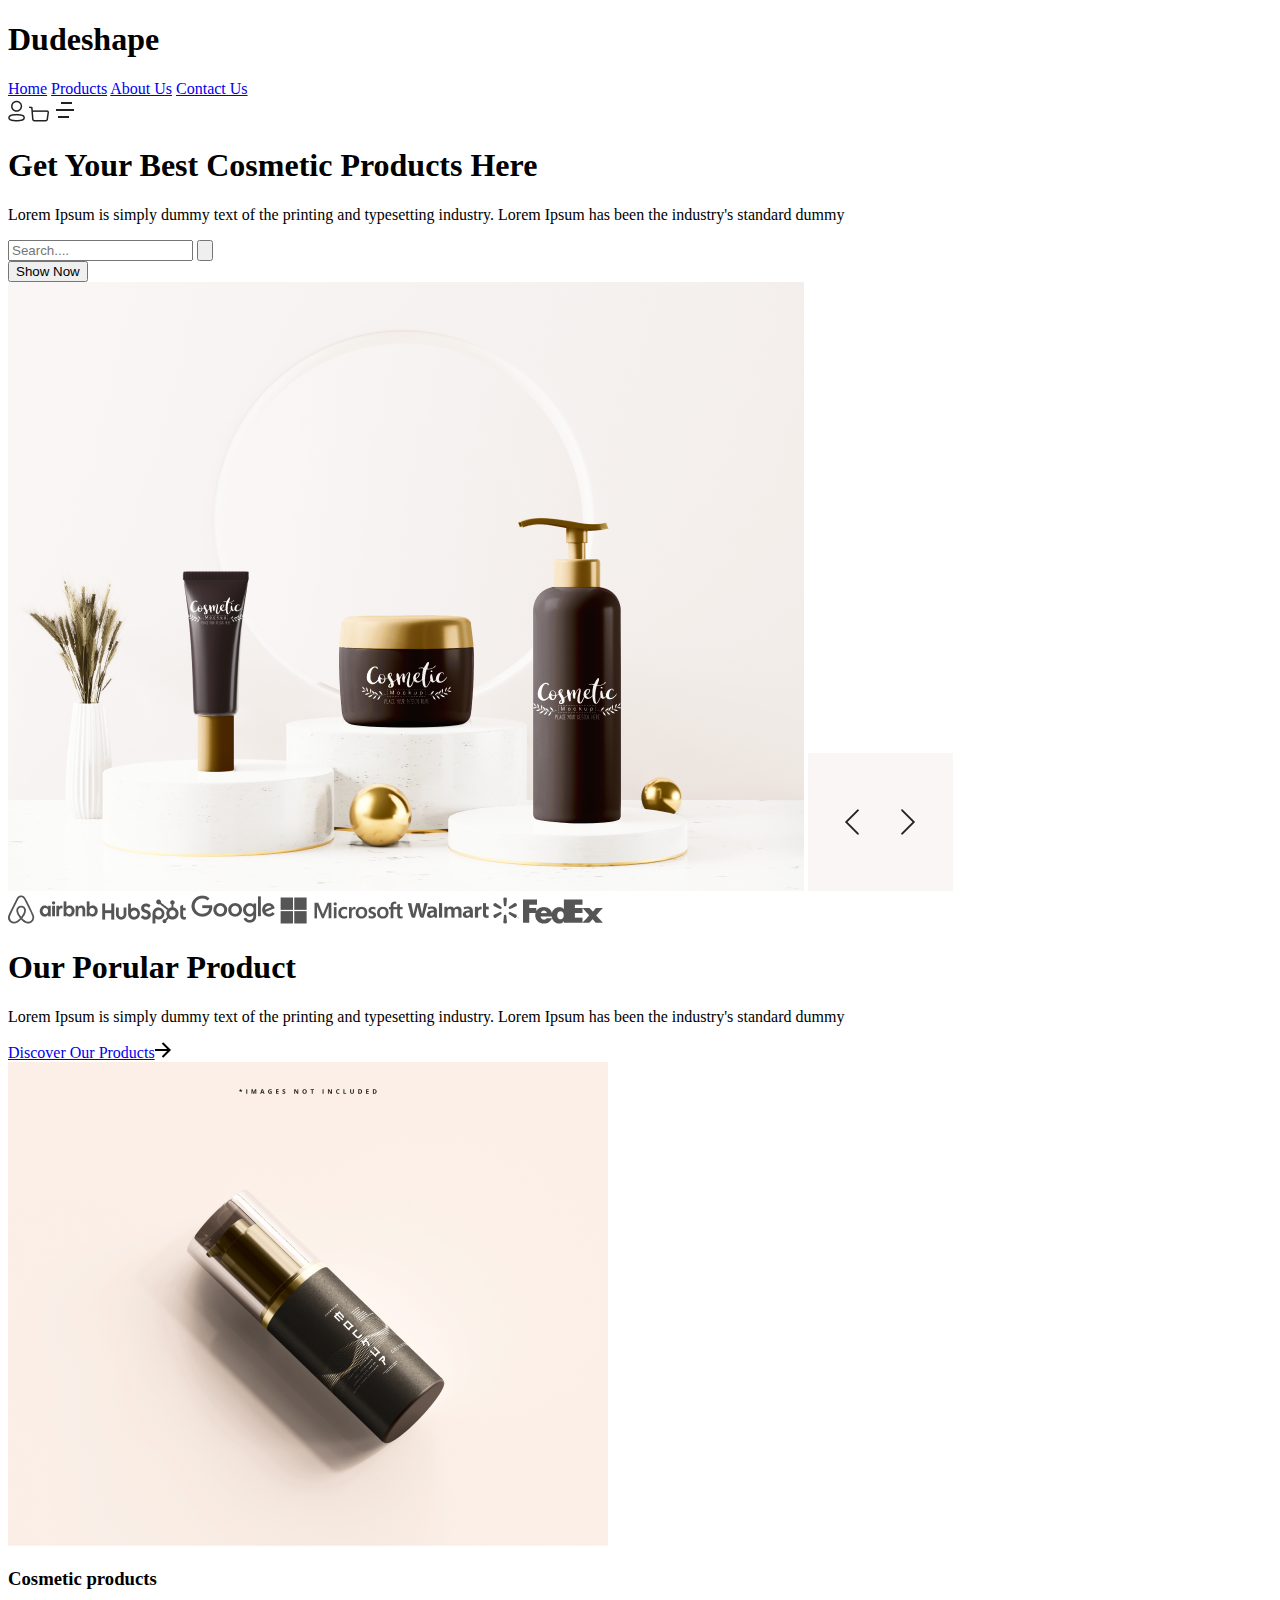
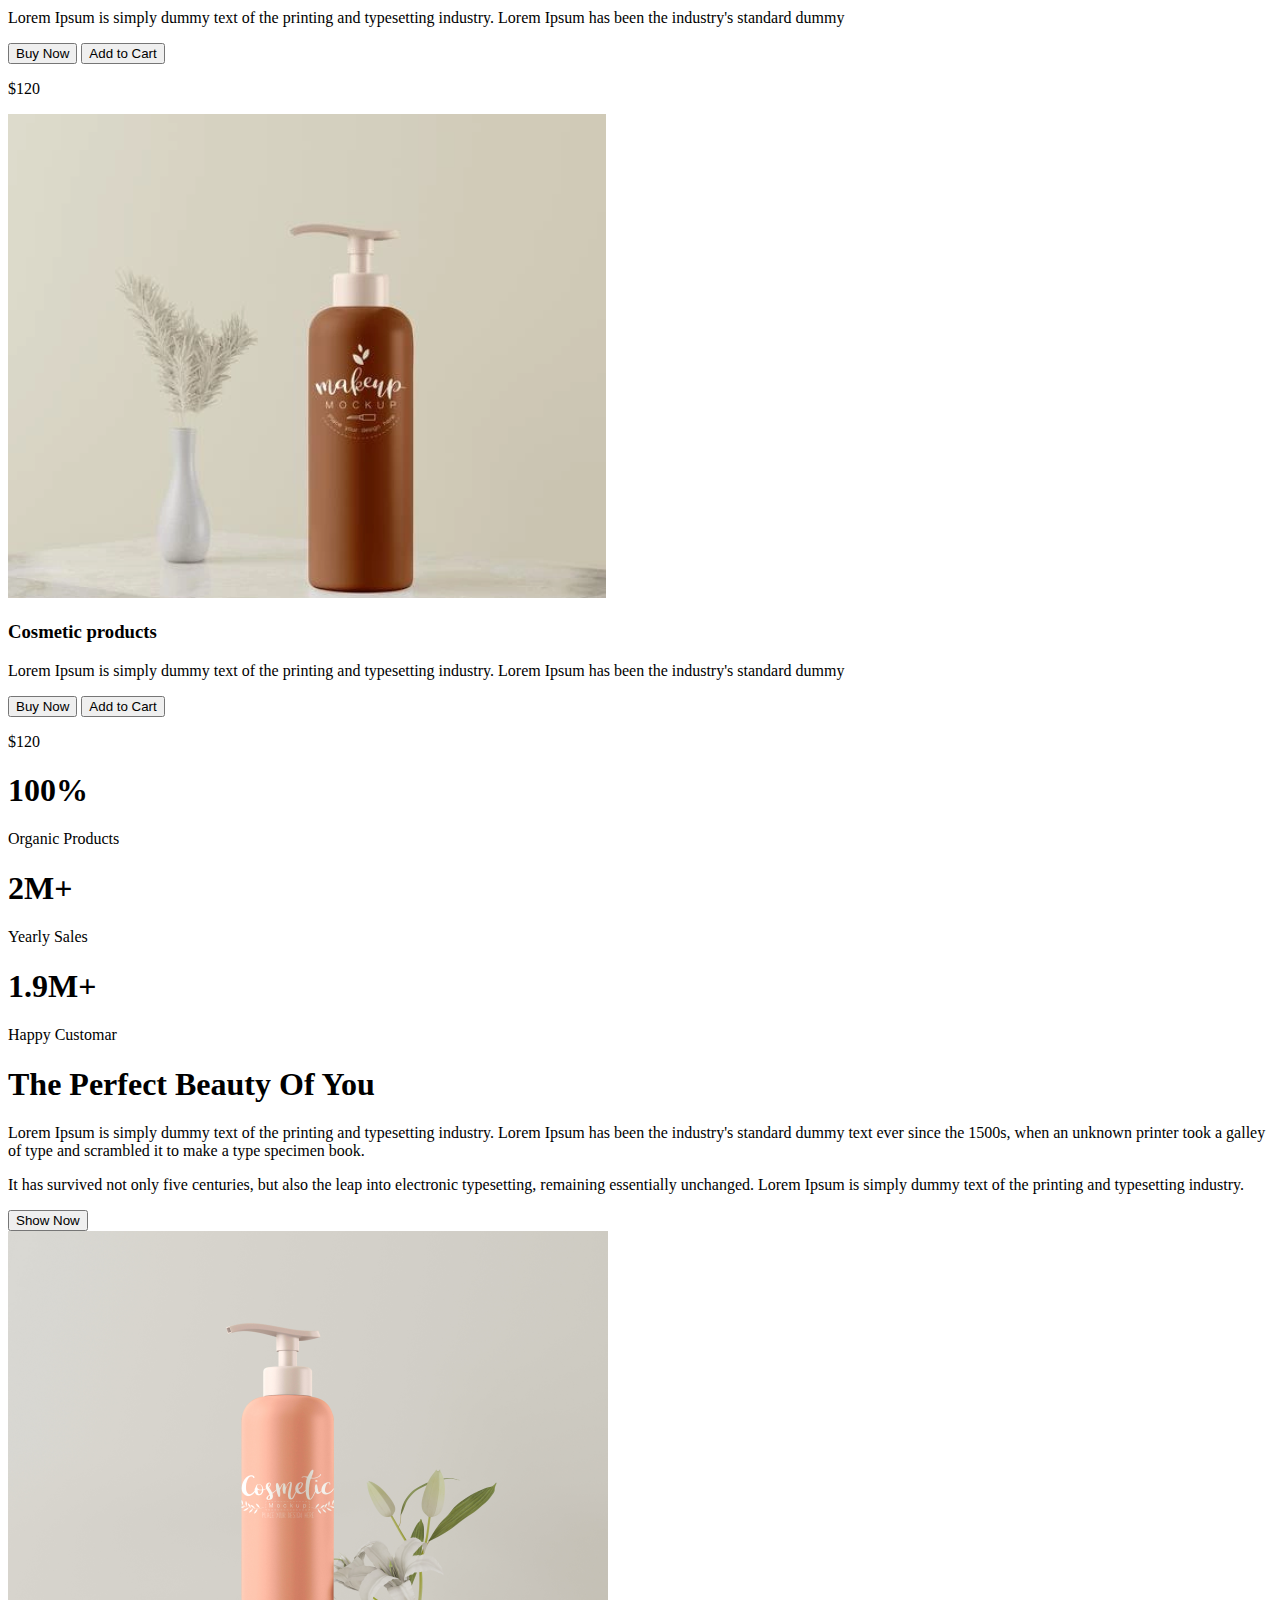
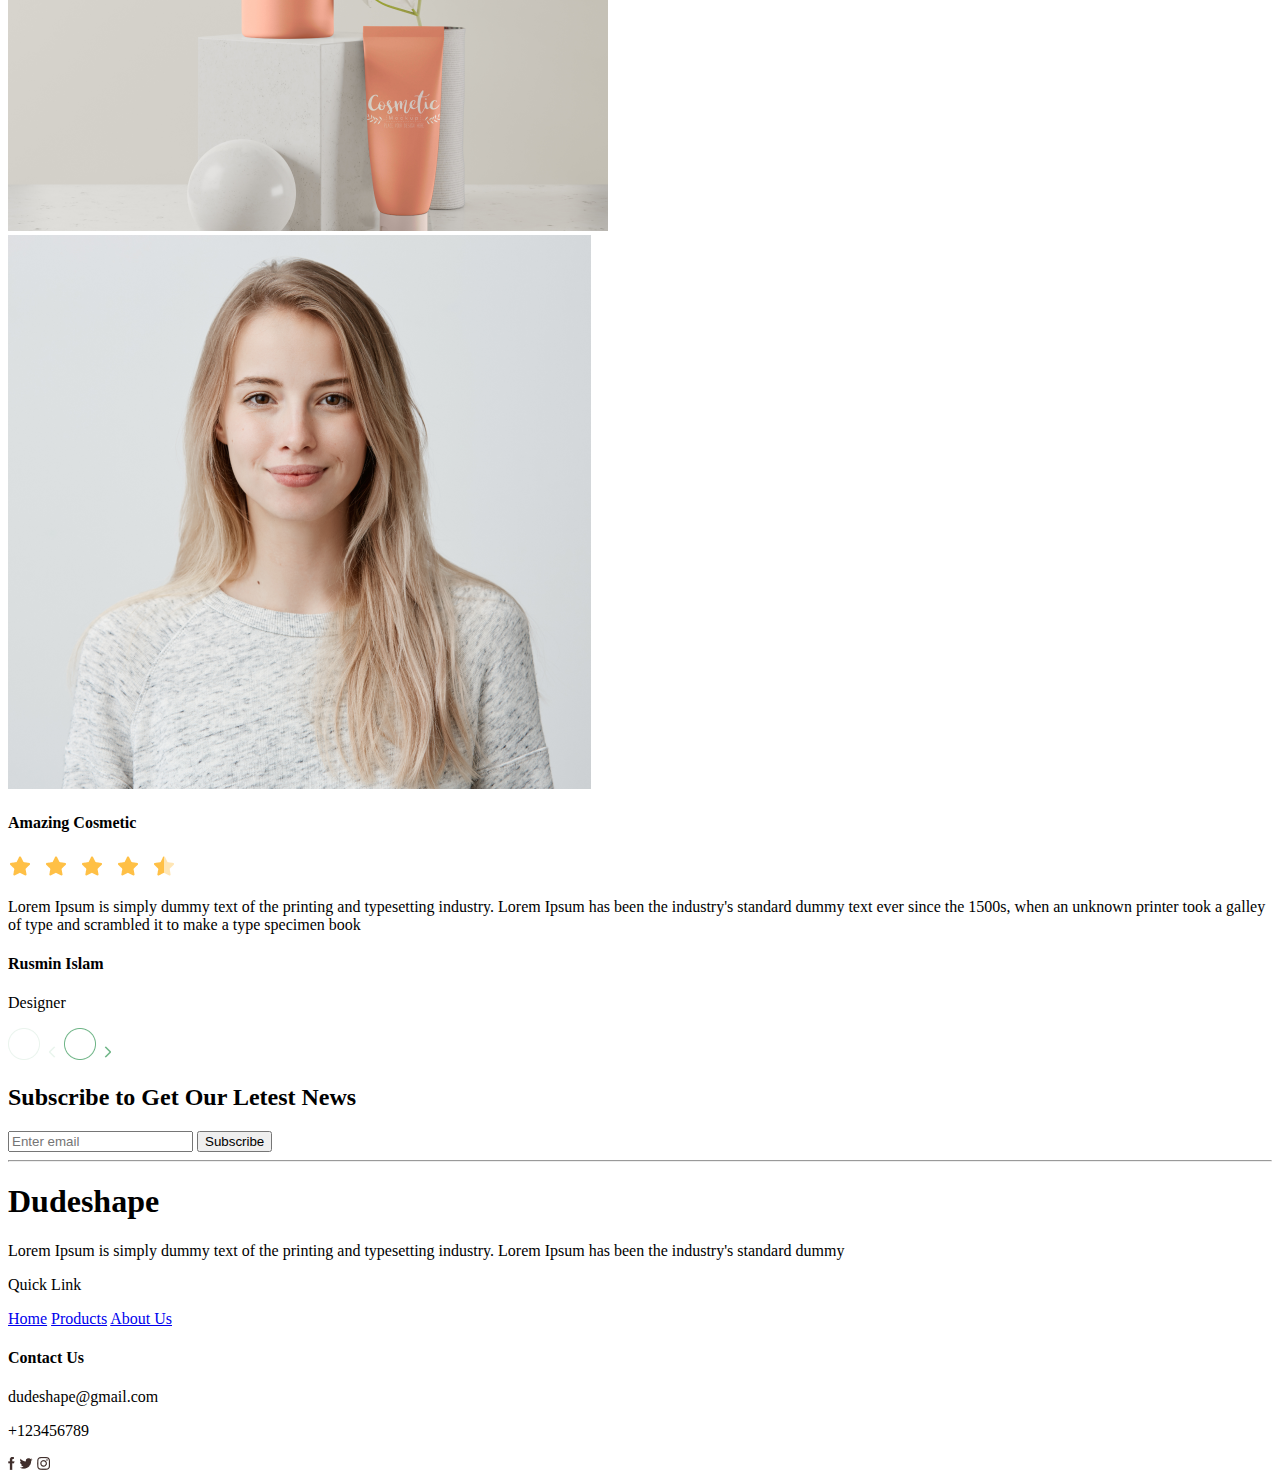
==== commit 368abe7a: "Update index.html" ====
(no text change in the page or its own stylesheets)
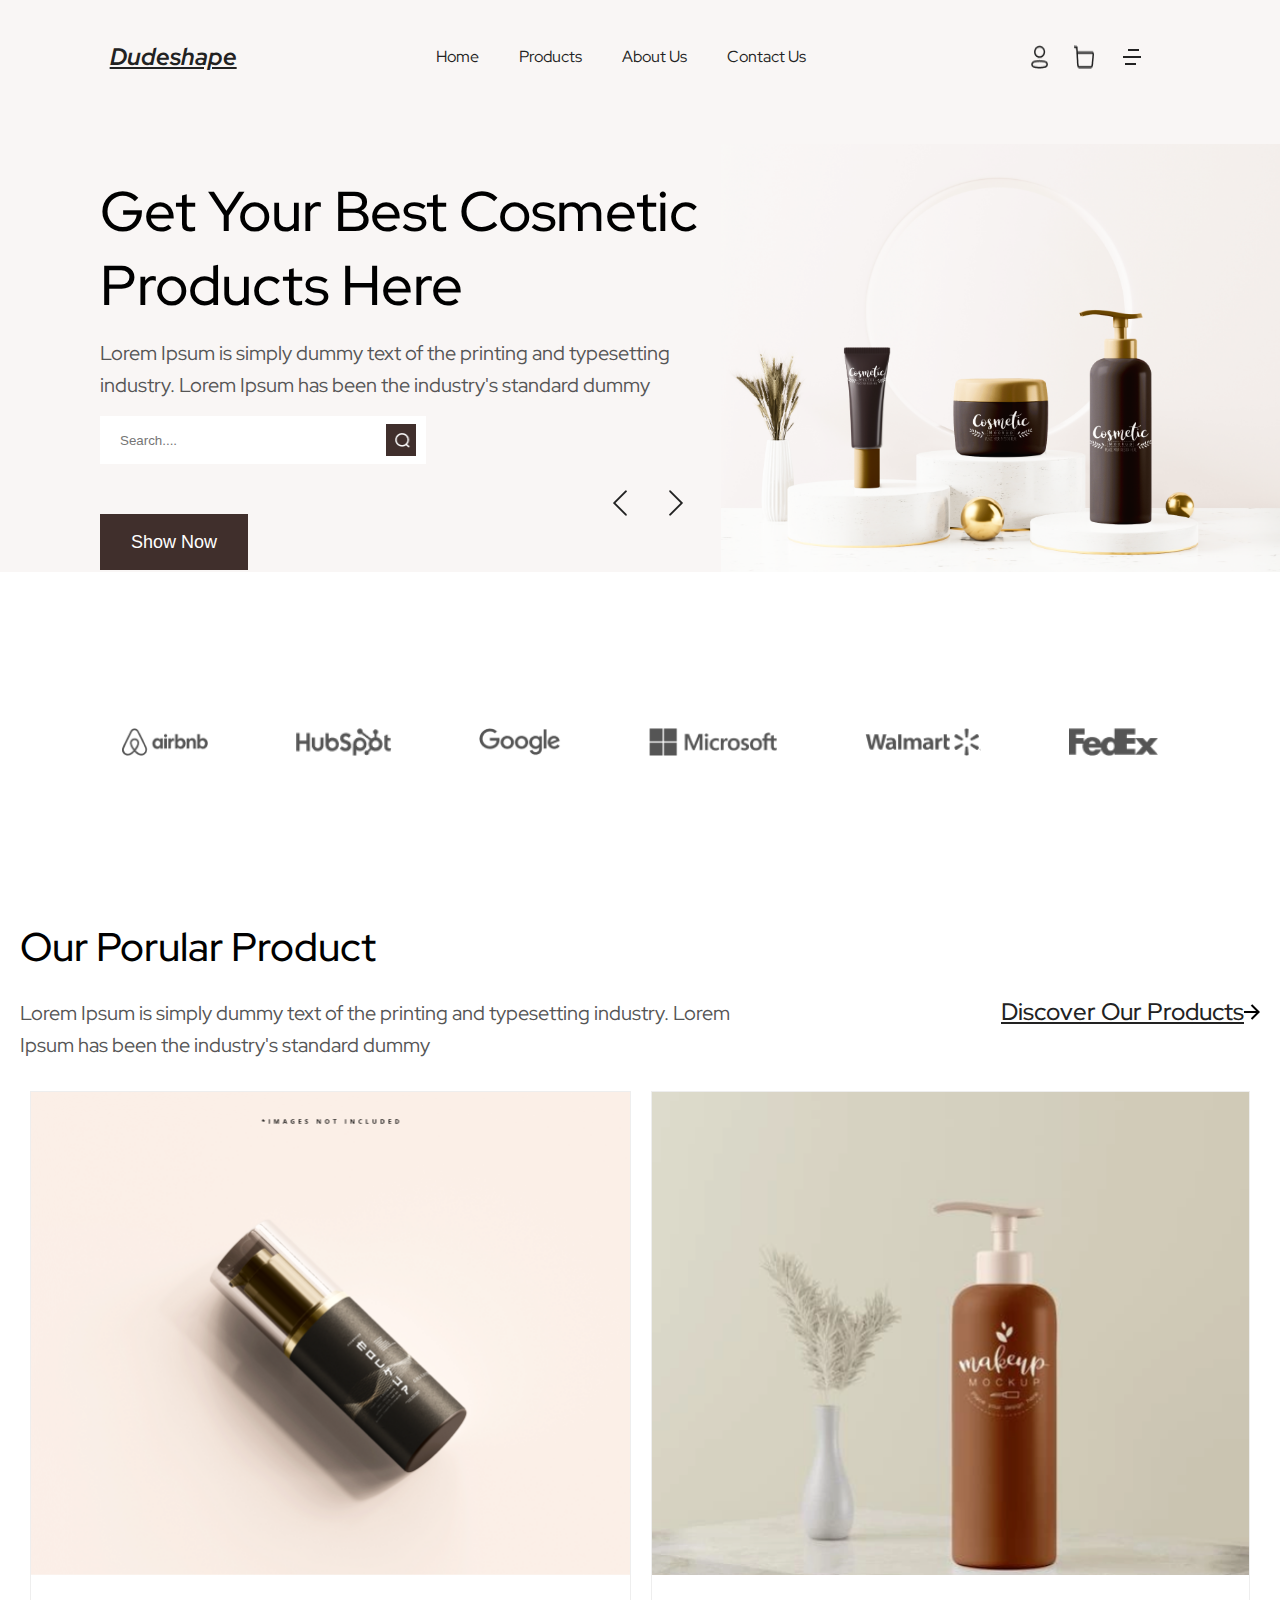
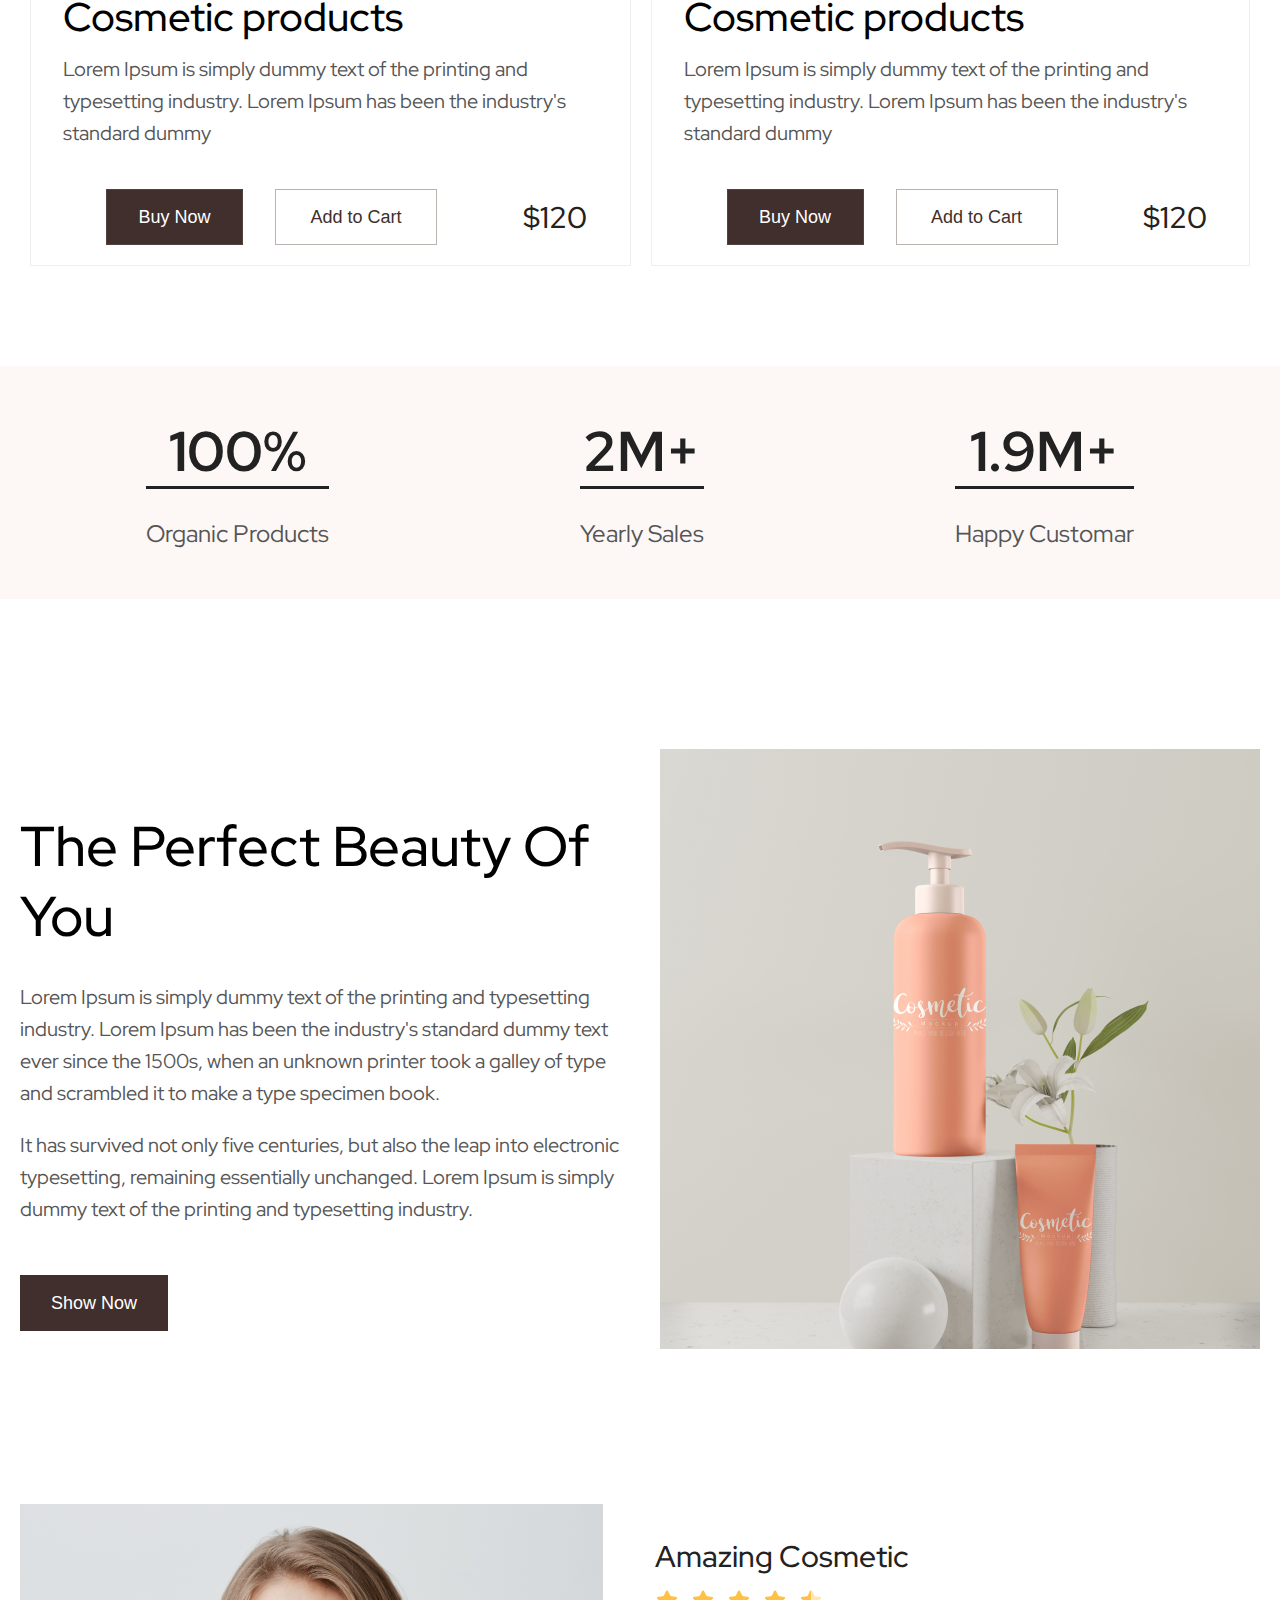
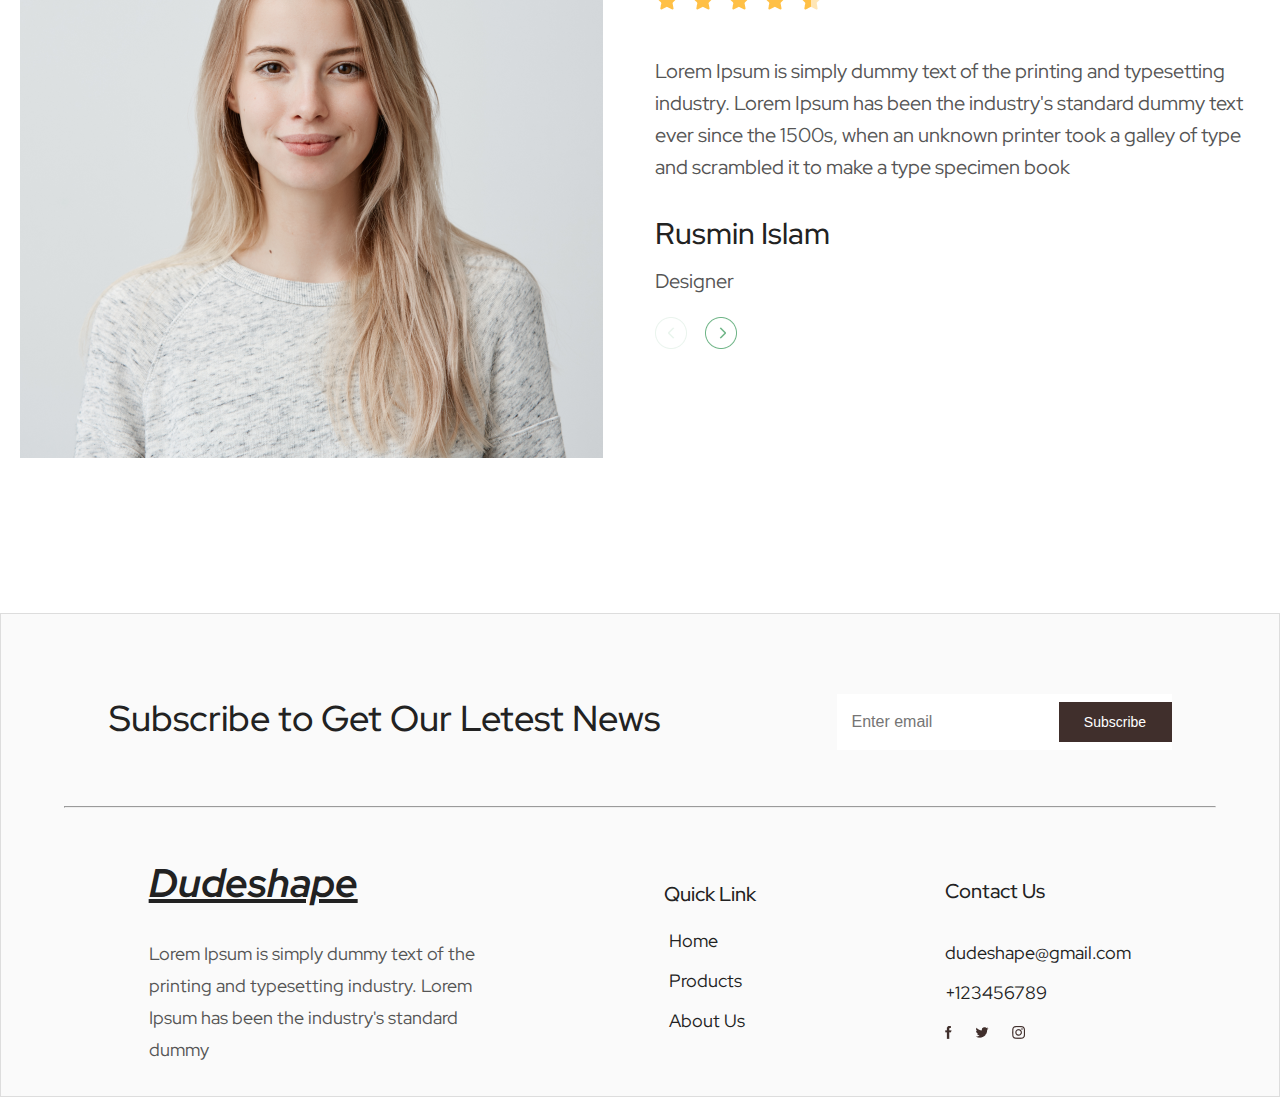
==== commit 845cf7ef: "Add files via upload" ====
--- a/index.html
+++ b/index.html
@@ -194,4 +194,4 @@
             </div>
         </footer>
     </body>
-</html>
+</html>--- a/css/index.css
+++ b/css/index.css
@@ -0,0 +1,639 @@
+@import url("https://fonts.googleapis.com/css2?family=Coming+Soon&family=Red+Hat+Display:ital,wght@0,300..900;1,300..900&display=swap");
+* {
+  margin: 0;
+  padding: 0;
+}
+
+body {
+  font-family: "Red Hat Display", sans-serif;
+  font-size: 16px;
+}
+body header .top_container {
+  background-color: #F9F6F5;
+  position: relative;
+}
+body header .top_container .top {
+  -webkit-box-align: center;
+      -ms-flex-align: center;
+          align-items: center;
+  max-width: 1240px;
+  display: -webkit-box;
+  display: -ms-flexbox;
+  display: flex;
+  -ms-flex-pack: distribute;
+      justify-content: space-around;
+  margin: 0 auto;
+  padding: 40px 20px 0;
+}
+body header .top_container .top h1 {
+  text-decoration: underline;
+  font-style: italic;
+  font-weight: 700;
+  font-size: 24px;
+  line-height: 30px;
+  color: #222222;
+}
+body header .top_container .top .menu {
+  display: -webkit-box;
+  display: -ms-flexbox;
+  display: flex;
+  -ms-flex-pack: distribute;
+      justify-content: space-around;
+  text-align: center;
+  -webkit-box-align: center;
+      -ms-flex-align: center;
+          align-items: center;
+}
+body header .top_container .top .menu a {
+  text-decoration: none;
+  font-size: 16px;
+  font-weight: 400;
+  line-height: 20px;
+  color: #222222;
+  padding: 5px 20px;
+}
+body header .top_container .top .menu a:hover {
+  color: #F9F6F5;
+  background-color: #222222;
+  border-radius: 10px;
+  padding: 5px 20px;
+}
+body header .top_container .top .profile {
+  display: -webkit-box;
+  display: -ms-flexbox;
+  display: flex;
+  -ms-flex-wrap: wrap;
+      flex-wrap: wrap;
+  -webkit-box-pack: center;
+      -ms-flex-pack: center;
+          justify-content: center;
+  margin: 0 13px;
+}
+body header .top_container .top .profile img {
+  margin: 5px 13px;
+}
+body header .top_container .main_logo {
+  margin-top: 70px;
+  height: 100%;
+  display: -webkit-box;
+  display: -ms-flexbox;
+  display: flex;
+  -ms-flex-pack: distribute;
+      justify-content: space-around;
+}
+body header .top_container .main_logo .block1 {
+  max-width: 621px;
+  margin-top: 30px;
+  margin-left: 100px;
+}
+body header .top_container .main_logo .block1 h1 {
+  font-weight: 500;
+  font-size: 56px;
+}
+body header .top_container .main_logo .block1 p {
+  margin-top: 15px;
+  font-weight: 400;
+  font-size: 20px;
+  line-height: 32px;
+  color: #555555;
+}
+body header .top_container .main_logo .block1 form .search {
+  margin-top: 15px;
+  display: -webkit-box;
+  display: -ms-flexbox;
+  display: flex;
+  -webkit-box-align: center;
+      -ms-flex-align: center;
+          align-items: center;
+}
+body header .top_container .main_logo .block1 form div {
+  background-color: #fff;
+  max-width: 326px;
+  height: 48px;
+  margin-bottom: 50px;
+}
+body header .top_container .main_logo .block1 form div input[type=text] {
+  padding-left: 10px;
+  border: none;
+  width: 288px;
+  height: 48px;
+  margin-left: 10px;
+}
+body header .top_container .main_logo .block1 form div input[type=submit] {
+  background: url(./../img/Group\ 7.png) no-repeat;
+  background-size: cover;
+  width: 32px;
+  height: 32px;
+  border: none;
+  margin-right: 10px;
+  cursor: pointer;
+}
+body header .top_container .main_logo .block1 form button {
+  border: none;
+  background: #402F2C;
+  color: #fff;
+  width: 148px;
+  height: 56px;
+  font-size: 18px;
+  font-weight: 500px;
+  cursor: pointer;
+}
+body header .top_container .main_logo .block2 {
+  display: -webkit-box;
+  display: -ms-flexbox;
+  display: flex;
+  -webkit-box-orient: horizontal;
+  -webkit-box-direction: reverse;
+      -ms-flex-direction: row-reverse;
+          flex-direction: row-reverse;
+  -webkit-box-align: end;
+      -ms-flex-align: end;
+          align-items: flex-end;
+  max-width: 796px;
+}
+body header .top_container .main_logo .block2 .main_logo_photo {
+  top: 0px;
+  right: 0px;
+  max-width: 100%;
+}
+body header .top_container .main_logo .block2 .str {
+  width: 145px;
+  height: 138px;
+  bottom: 0px;
+  right: 670px;
+}
+body main .companis {
+  display: -webkit-box;
+  display: -ms-flexbox;
+  display: flex;
+  -webkit-box-pack: center;
+      -ms-flex-pack: center;
+          justify-content: center;
+  -webkit-box-align: center;
+      -ms-flex-align: center;
+          align-items: center;
+  margin: 100px auto;
+  max-width: 90%;
+  height: 140px;
+}
+body main .companis .name {
+  display: -webkit-box;
+  display: -ms-flexbox;
+  display: flex;
+  width: 90%;
+  height: 28px;
+  -webkit-box-pack: justify;
+      -ms-flex-pack: justify;
+          justify-content: space-between;
+  -ms-flex-line-pack: center;
+      align-content: center;
+}
+body main .popular_product {
+  max-width: 1240px;
+  -webkit-box-orient: vertical;
+  -webkit-box-direction: normal;
+      -ms-flex-direction: column;
+          flex-direction: column;
+  -webkit-box-pack: center;
+      -ms-flex-pack: center;
+          justify-content: center;
+  -webkit-box-align: center;
+      -ms-flex-align: center;
+          align-items: center;
+  margin: 0 auto;
+}
+body main .popular_product .box1 {
+  display: -webkit-box;
+  display: -ms-flexbox;
+  display: flex;
+  -webkit-box-orient: vertical;
+  -webkit-box-direction: normal;
+      -ms-flex-direction: column;
+          flex-direction: column;
+  max-height: 270px;
+}
+body main .popular_product .box1 h1 {
+  max-width: 513px;
+  font-size: 40px;
+  font-weight: 500;
+  line-height: 70px;
+  color: #000;
+}
+body main .popular_product .box1 .text {
+  display: -webkit-box;
+  display: -ms-flexbox;
+  display: flex;
+  -webkit-box-pack: justify;
+      -ms-flex-pack: justify;
+          justify-content: space-between;
+  margin-top: 15px;
+}
+body main .popular_product .box1 p {
+  max-width: 714px;
+  font-size: 20px;
+  font-weight: 400;
+  line-height: 32px;
+  color: #555555;
+}
+body main .popular_product .box1 a {
+  max-width: 280px;
+  color: #222222;
+  font-size: 24px;
+  font-weight: 500;
+  line-height: 30px;
+}
+body main .popular_product .box2 {
+  display: -webkit-box;
+  display: -ms-flexbox;
+  display: flex;
+}
+body main .popular_product .box2 .items {
+  display: -webkit-box;
+  display: -ms-flexbox;
+  display: flex;
+  -ms-flex-pack: distribute;
+      justify-content: space-around;
+  margin-top: 30px;
+}
+body main .popular_product .box2 .items img {
+  width: 100%;
+}
+body main .popular_product .box2 .items .item1,
+body main .popular_product .box2 .items .item2 {
+  margin: 0 10px;
+  border: 1px solid #EEEEEE;
+}
+body main .popular_product .box2 .items .box_lorem h3 {
+  font-size: 40px;
+  font-weight: 500;
+  margin-left: 32px;
+  margin-top: 10px;
+}
+body main .popular_product .box2 .items .box_lorem p {
+  font-size: 20px;
+  font-weight: 400;
+  line-height: 32px;
+  margin: 10px 10px 40px 32px;
+  color: #555555;
+  max-width: 516px;
+}
+body main .popular_product .box2 .items .down_but {
+  display: -webkit-box;
+  display: -ms-flexbox;
+  display: flex;
+  -webkit-box-align: center;
+      -ms-flex-align: center;
+          align-items: center;
+  -ms-flex-pack: distribute;
+      justify-content: space-around;
+  margin-bottom: 20px;
+}
+body main .popular_product .box2 .items .down_but .buts {
+  display: -webkit-box;
+  display: -ms-flexbox;
+  display: flex;
+}
+body main .popular_product .box2 .items .down_but .buts .but1 {
+  font-size: 18px;
+  font-weight: 500;
+  line-height: 24px;
+  border: 1px solid rgba(104, 90, 82, 0.4588235294);
+  width: 137px;
+  height: 56px;
+  margin-left: 32px;
+  background: #402F2C;
+  color: #fff;
+  cursor: pointer;
+}
+body main .popular_product .box2 .items .down_but .buts .but2 {
+  height: 56px;
+  font-size: 18px;
+  font-weight: 500;
+  line-height: 24px;
+  border: 1px solid rgba(104, 90, 82, 0.4588235294);
+  width: 162px;
+  background: #fff;
+  color: #402F2C;
+  margin-left: 32px;
+  cursor: pointer;
+}
+body main .popular_product .box2 .items .down_but p {
+  text-align: right;
+  max-width: 140px;
+  font-size: 30px;
+  font-weight: 500;
+  line-height: 32px;
+  color: #222222;
+}
+body main .numbers .num {
+  display: -webkit-box;
+  display: -ms-flexbox;
+  display: flex;
+  -ms-flex-pack: distribute;
+      justify-content: space-around;
+  -webkit-box-align: center;
+      -ms-flex-align: center;
+          align-items: center;
+  text-align: center;
+  background: #FDF8F5;
+  margin-top: 100px;
+  padding: 50px 20px;
+}
+body main .numbers .num h1 {
+  font-size: 56px;
+  font-weight: 700;
+  line-height: 70px;
+  color: #222222;
+  border-bottom: 3px solid #222222;
+  margin-bottom: 30px;
+}
+body main .numbers .num p {
+  font-size: 24px;
+  font-weight: 400;
+  line-height: 30px;
+  color: #555555;
+}
+body main .advertising {
+  max-width: 1240px;
+  display: -webkit-box;
+  display: -ms-flexbox;
+  display: flex;
+  -webkit-box-pack: center;
+      -ms-flex-pack: center;
+          justify-content: center;
+  -webkit-box-align: center;
+      -ms-flex-align: center;
+          align-items: center;
+  margin: 0 auto;
+}
+body main .advertising .photo {
+  display: -webkit-box;
+  display: -ms-flexbox;
+  display: flex;
+  -webkit-box-pack: center;
+      -ms-flex-pack: center;
+          justify-content: center;
+  -webkit-box-align: center;
+      -ms-flex-align: center;
+          align-items: center;
+  margin-top: 150px;
+}
+body main .advertising .photo .left {
+  max-width: 608px;
+  padding-right: 32px;
+}
+body main .advertising .photo .left h1 {
+  font-size: 56px;
+  font-weight: 500;
+  line-height: 70px;
+  margin: 40px 0 30px 0;
+}
+body main .advertising .photo .left p {
+  font-size: 20px;
+  font-weight: 400;
+  line-height: 32px;
+  color: #555555;
+}
+body main .advertising .photo .left #bot {
+  margin: 20px 0 50px 0;
+}
+body main .advertising .photo .left button {
+  border: none;
+  background: #402F2C;
+  color: #fff;
+  font-size: 18px;
+  line-height: 24px;
+  font-weight: 400;
+  width: 148px;
+  height: 56px;
+  cursor: pointer;
+}
+body main .advertising .photo .right img {
+  max-width: 600px;
+}
+body main .designers {
+  max-width: 1240px;
+  display: -webkit-box;
+  display: -ms-flexbox;
+  display: flex;
+  -webkit-box-pack: center;
+      -ms-flex-pack: center;
+          justify-content: center;
+  -webkit-box-align: center;
+      -ms-flex-align: center;
+          align-items: center;
+  margin: 0 auto;
+}
+body main .designers .women {
+  display: -webkit-box;
+  display: -ms-flexbox;
+  display: flex;
+  -webkit-box-pack: center;
+      -ms-flex-pack: center;
+          justify-content: center;
+  -webkit-box-align: center;
+      -ms-flex-align: center;
+          align-items: center;
+  margin-top: 150px;
+}
+body main .designers .women .text_hoto {
+  display: -webkit-box;
+  display: -ms-flexbox;
+  display: flex;
+  -webkit-box-orient: vertical;
+  -webkit-box-direction: normal;
+      -ms-flex-direction: column;
+          flex-direction: column;
+  -webkit-box-align: start;
+      -ms-flex-align: start;
+          align-items: flex-start;
+  max-width: 625px;
+  height: 554px;
+  padding-left: 52px;
+}
+body main .designers .women .text_hoto h4 {
+  margin: 30px 0 12px 0;
+  font-size: 30px;
+  font-weight: 500;
+  line-height: 40px;
+  color: #222222;
+}
+body main .designers .women .text_hoto .img1 {
+  width: 168px;
+  height: 24px;
+  margin-bottom: 43px;
+}
+body main .designers .women .text_hoto p {
+  font-size: 20px;
+  font-weight: 400;
+  line-height: 32px;
+  color: #555555;
+}
+body main .designers .women .text_hoto .text {
+  position: relative;
+}
+body main .designers .women .text_hoto .text .p1 {
+  max-width: 625px;
+}
+body main .designers .women .text_hoto .strecki {
+  position: relative;
+}
+body main .designers .women .text_hoto .strecki img {
+  margin-top: 20px;
+}
+body main .designers .women .text_hoto .strecki .krug {
+  margin-right: 15px;
+}
+body main .designers .women .text_hoto .strecki .strel1 {
+  position: absolute;
+  width: 16px;
+  height: 16px;
+  bottom: 13px;
+  left: 8px;
+}
+body main .designers .women .text_hoto .strecki .strel2 {
+  position: absolute;
+  width: 16px;
+  height: 16px;
+  bottom: 13px;
+  left: 60px;
+}
+body footer {
+  margin-top: 150px;
+  padding-bottom: 30px;
+  border: 1px solid #DDDDDD;
+  background: #FAFAFA;
+}
+body footer .top {
+  display: -webkit-box;
+  display: -ms-flexbox;
+  display: flex;
+  -ms-flex-pack: distribute;
+      justify-content: space-around;
+  max-width: 1240px;
+  margin: 80px auto 56px auto;
+}
+body footer .top h2 {
+  font-size: 36px;
+  font-weight: 500;
+  list-style: 48px;
+  color: #222222;
+}
+body footer .top .sub {
+  display: -webkit-box;
+  display: -ms-flexbox;
+  display: flex;
+  -webkit-box-align: center;
+      -ms-flex-align: center;
+          align-items: center;
+}
+body footer .top form div {
+  background-color: #fff;
+  height: 56px;
+}
+body footer .top form div input[type=text] {
+  border: none;
+  height: 56px;
+  font-size: 16px;
+  font-weight: 400;
+  line-height: 20px;
+  color: #555;
+  padding-left: 15px;
+}
+body footer .top form div input[type=submit] {
+  width: 113px;
+  height: 40px;
+  border: none;
+  background: #402F2C;
+  color: #fff;
+  font-size: 14px;
+  font-weight: 500;
+  line-height: 20px;
+  cursor: pointer;
+}
+body footer .line {
+  display: -webkit-box;
+  display: -ms-flexbox;
+  display: flex;
+  -webkit-box-align: center;
+      -ms-flex-align: center;
+          align-items: center;
+  -webkit-box-pack: center;
+      -ms-flex-pack: center;
+          justify-content: center;
+}
+body footer .line hr {
+  width: 90%;
+  margin-bottom: 50px;
+}
+body footer .down {
+  display: -webkit-box;
+  display: -ms-flexbox;
+  display: flex;
+  -ms-flex-pack: distribute;
+      justify-content: space-around;
+  -ms-flex-wrap: wrap;
+      flex-wrap: wrap;
+  -webkit-box-align: center;
+      -ms-flex-align: center;
+          align-items: center;
+  margin: 0 auto;
+  max-width: 1172px;
+}
+body footer .down .down_left {
+  max-width: 326px;
+}
+body footer .down .down_left h1 {
+  font-size: 40px;
+  line-height: 50px;
+  font-weight: 700;
+  text-decoration: underline;
+  font-style: italic;
+  color: #222222;
+  margin-bottom: 30px;
+}
+body footer .down .down_left p {
+  font-size: 18px;
+  line-height: 32px;
+  font-weight: 400;
+  color: #555555;
+}
+body footer .down .donw_center p {
+  font-size: 20px;
+  font-weight: 500;
+  line-height: 24px;
+  color: #222222;
+  margin-bottom: 15px;
+}
+body footer .down .donw_center a {
+  display: block;
+  text-decoration: none;
+  font-size: 18px;
+  font-weight: 400;
+  line-height: 20px;
+  color: #222222;
+  padding: 10px 5px;
+}
+body footer .down .donw_center a:hover {
+  color: #F9F6F5;
+  background-color: #222222;
+  border-radius: 10px;
+  text-align: center;
+}
+body footer .down .down_right h4 {
+  font-size: 20px;
+  font-weight: 500;
+  line-height: 24px;
+  color: #222222;
+  margin-bottom: 40px;
+}
+body footer .down .down_right p {
+  font-size: 18px;
+  font-weight: 400;
+  line-height: 20px;
+  color: #222222;
+  padding-bottom: 20px;
+}
+body footer .down .down_right img {
+  padding-right: 20px;
+}--- a/css/components/media-index.css
+++ b/css/components/media-index.css
@@ -0,0 +1,264 @@
+@media only screen and (max-width: 1265px) {
+  .top_container .main_logo {
+    display: -webkit-box;
+    display: -ms-flexbox;
+    display: flex;
+    -webkit-box-orient: vertical;
+    -webkit-box-direction: normal;
+        -ms-flex-direction: column;
+            flex-direction: column;
+    -ms-flex-wrap: wrap;
+        flex-wrap: wrap;
+    -webkit-box-align: center;
+        -ms-flex-align: center;
+            align-items: center;
+  }
+  .top_container .main_logo .block1 {
+    text-align: center;
+    margin-left: 0 !important;
+  }
+  .top_container .main_logo .block1 form {
+    display: -webkit-box;
+    display: -ms-flexbox;
+    display: flex;
+    -webkit-box-orient: vertical;
+    -webkit-box-direction: normal;
+        -ms-flex-direction: column;
+            flex-direction: column;
+    -webkit-box-align: center;
+        -ms-flex-align: center;
+            align-items: center;
+  }
+  .top_container .main_logo .block2 {
+    -webkit-box-orient: vertical !important;
+    -webkit-box-direction: reverse !important;
+        -ms-flex-direction: column-reverse !important;
+            flex-direction: column-reverse !important;
+    -webkit-box-align: center !important;
+        -ms-flex-align: center !important;
+            align-items: center !important;
+  }
+  .main_logo, .popular_product, .advertising, .designers {
+    padding: 0 20px;
+  }
+}
+@media only screen and (max-width: 1200px) {
+  .popular_product .box1 {
+    -webkit-box-align: center;
+        -ms-flex-align: center;
+            align-items: center;
+  }
+  .advertising .photo .right img {
+    width: 450px;
+  }
+  .designers .women .hoto img {
+    width: 450px;
+  }
+}
+@media only screen and (max-width: 991px) {
+  .popular_product .box2 .down_but {
+    -ms-flex-wrap: wrap;
+        flex-wrap: wrap;
+    -webkit-box-pack: center;
+        -ms-flex-pack: center;
+            justify-content: center;
+    -webkit-box-align: center;
+        -ms-flex-align: center;
+            align-items: center;
+  }
+  .popular_product .box2 .down_but .buts {
+    -ms-flex-wrap: wrap;
+        flex-wrap: wrap;
+    -webkit-box-pack: center;
+        -ms-flex-pack: center;
+            justify-content: center;
+  }
+  .popular_product .box2 .down_but .buts .but1, .popular_product .box2 .down_but .buts .but2 {
+    margin-left: 5px !important;
+  }
+  .popular_product .box2 .down_but p {
+    margin-top: 10px;
+  }
+}
+@media only screen and (max-width: 767px) {
+  .companis .name {
+    display: -webkit-box;
+    display: -ms-flexbox;
+    display: flex;
+    -webkit-box-orient: horizontal;
+    -webkit-box-direction: normal;
+        -ms-flex-direction: row;
+            flex-direction: row;
+    -webkit-box-pack: center;
+        -ms-flex-pack: center;
+            justify-content: center;
+    -ms-flex-wrap: wrap;
+        flex-wrap: wrap;
+  }
+  .companis .name img {
+    margin: 10px 10px;
+  }
+  .popular_product .box1 .text {
+    text-align: center;
+    -ms-flex-wrap: wrap;
+        flex-wrap: wrap;
+    -webkit-box-pack: center !important;
+        -ms-flex-pack: center !important;
+            justify-content: center !important;
+  }
+  .popular_product .box1 .text a {
+    margin-top: 10px;
+  }
+  .advertising .photo {
+    -ms-flex-wrap: wrap;
+        flex-wrap: wrap;
+  }
+  .advertising .photo .left {
+    display: -webkit-box;
+    display: -ms-flexbox;
+    display: flex;
+    -webkit-box-orient: vertical;
+    -webkit-box-direction: normal;
+        -ms-flex-direction: column;
+            flex-direction: column;
+    -webkit-box-align: center;
+        -ms-flex-align: center;
+            align-items: center;
+    padding: 0 !important;
+  }
+  .advertising .photo .left h1 {
+    text-align: center;
+  }
+  .advertising .photo .left button {
+    margin-bottom: 20px;
+  }
+  .designers .women {
+    -ms-flex-wrap: wrap;
+        flex-wrap: wrap;
+  }
+  .designers .women .text_hoto {
+    padding: 0 !important;
+    -webkit-box-align: center !important;
+        -ms-flex-align: center !important;
+            align-items: center !important;
+    text-align: center;
+  }
+  .designers .women .strecki .strel1 {
+    left: 54px !important;
+  }
+  .designers .women .strecki .strel2 {
+    left: 108px !important;
+  }
+  footer .top {
+    -ms-flex-wrap: wrap;
+        flex-wrap: wrap;
+  }
+  footer .top h2 {
+    margin-bottom: 20px;
+  }
+}
+@media screen and (max-width: 697px) {
+  .popular_product .box2 .items .down_but .but1, .popular_product .box2 .items .down_but .but2 {
+    -webkit-box-orient: vertical;
+    -webkit-box-direction: normal;
+        -ms-flex-direction: column;
+            flex-direction: column;
+    margin-bottom: 10px;
+  }
+}
+@media screen and (max-width: 567px) {
+  .top_container .top .menu {
+    display: none !important;
+  }
+  .top_container .main_logo .block1 {
+    text-align: center;
+  }
+  .top_container .main_logo .block1 form {
+    -webkit-box-orient: vertical;
+    -webkit-box-direction: normal;
+        -ms-flex-direction: column;
+            flex-direction: column;
+    -ms-flex-wrap: wrap;
+        flex-wrap: wrap;
+    -webkit-box-align: center;
+        -ms-flex-align: center;
+            align-items: center;
+  }
+  .popular_product .box1 .text {
+    text-align: center;
+  }
+  .popular_product .box2 .items {
+    -webkit-box-orient: vertical;
+    -webkit-box-direction: normal;
+        -ms-flex-direction: column;
+            flex-direction: column;
+    -webkit-box-align: center;
+        -ms-flex-align: center;
+            align-items: center;
+  }
+  .popular_product .box2 .items .item1, .popular_product .box2 .items .item2 {
+    width: 85% !important;
+  }
+  .popular_product .box2 .items .item1 {
+    margin-bottom: 20px !important;
+  }
+  .popular_product .box2 .items .down_but {
+    -webkit-box-orient: vertical;
+    -webkit-box-direction: normal;
+        -ms-flex-direction: column;
+            flex-direction: column;
+  }
+  .popular_product .box2 .items .down_but .buts {
+    -webkit-box-orient: vertical;
+    -webkit-box-direction: normal;
+        -ms-flex-direction: column;
+            flex-direction: column;
+    -webkit-box-align: center;
+        -ms-flex-align: center;
+            align-items: center;
+  }
+  .numbers .num {
+    -ms-flex-wrap: wrap;
+        flex-wrap: wrap;
+    -webkit-box-orient: vertical;
+    -webkit-box-direction: normal;
+        -ms-flex-direction: column;
+            flex-direction: column;
+  }
+  .advertising .photo .left p {
+    text-align: center;
+  }
+}
+@media screen and (max-width: 490px) {
+  .top_container {
+    padding-bottom: 20px;
+  }
+  .popular_product .box1 h1 {
+    text-align: center;
+  }
+  .popular_product .box2 {
+    text-align: center;
+  }
+  .popular_product .box2 .items .item1 .box_lorem h3, .popular_product .box2 .items .item2 .box_lorem h3 {
+    margin-left: 0;
+  }
+  .popular_product .box2 .items .item1 .box_lorem p, .popular_product .box2 .items .item2 .box_lorem p {
+    margin: 10px 20px 40px;
+  }
+  .advertising img {
+    width: 300px !important;
+  }
+  .designers .women .hoto img {
+    width: 300px !important;
+  }
+  footer .top h2 {
+    text-align: center;
+    padding: 0 20px;
+  }
+  footer .down .down_left {
+    margin-bottom: 30px;
+  }
+  footer .down .down_left h1 {
+    text-align: center;
+  }
+}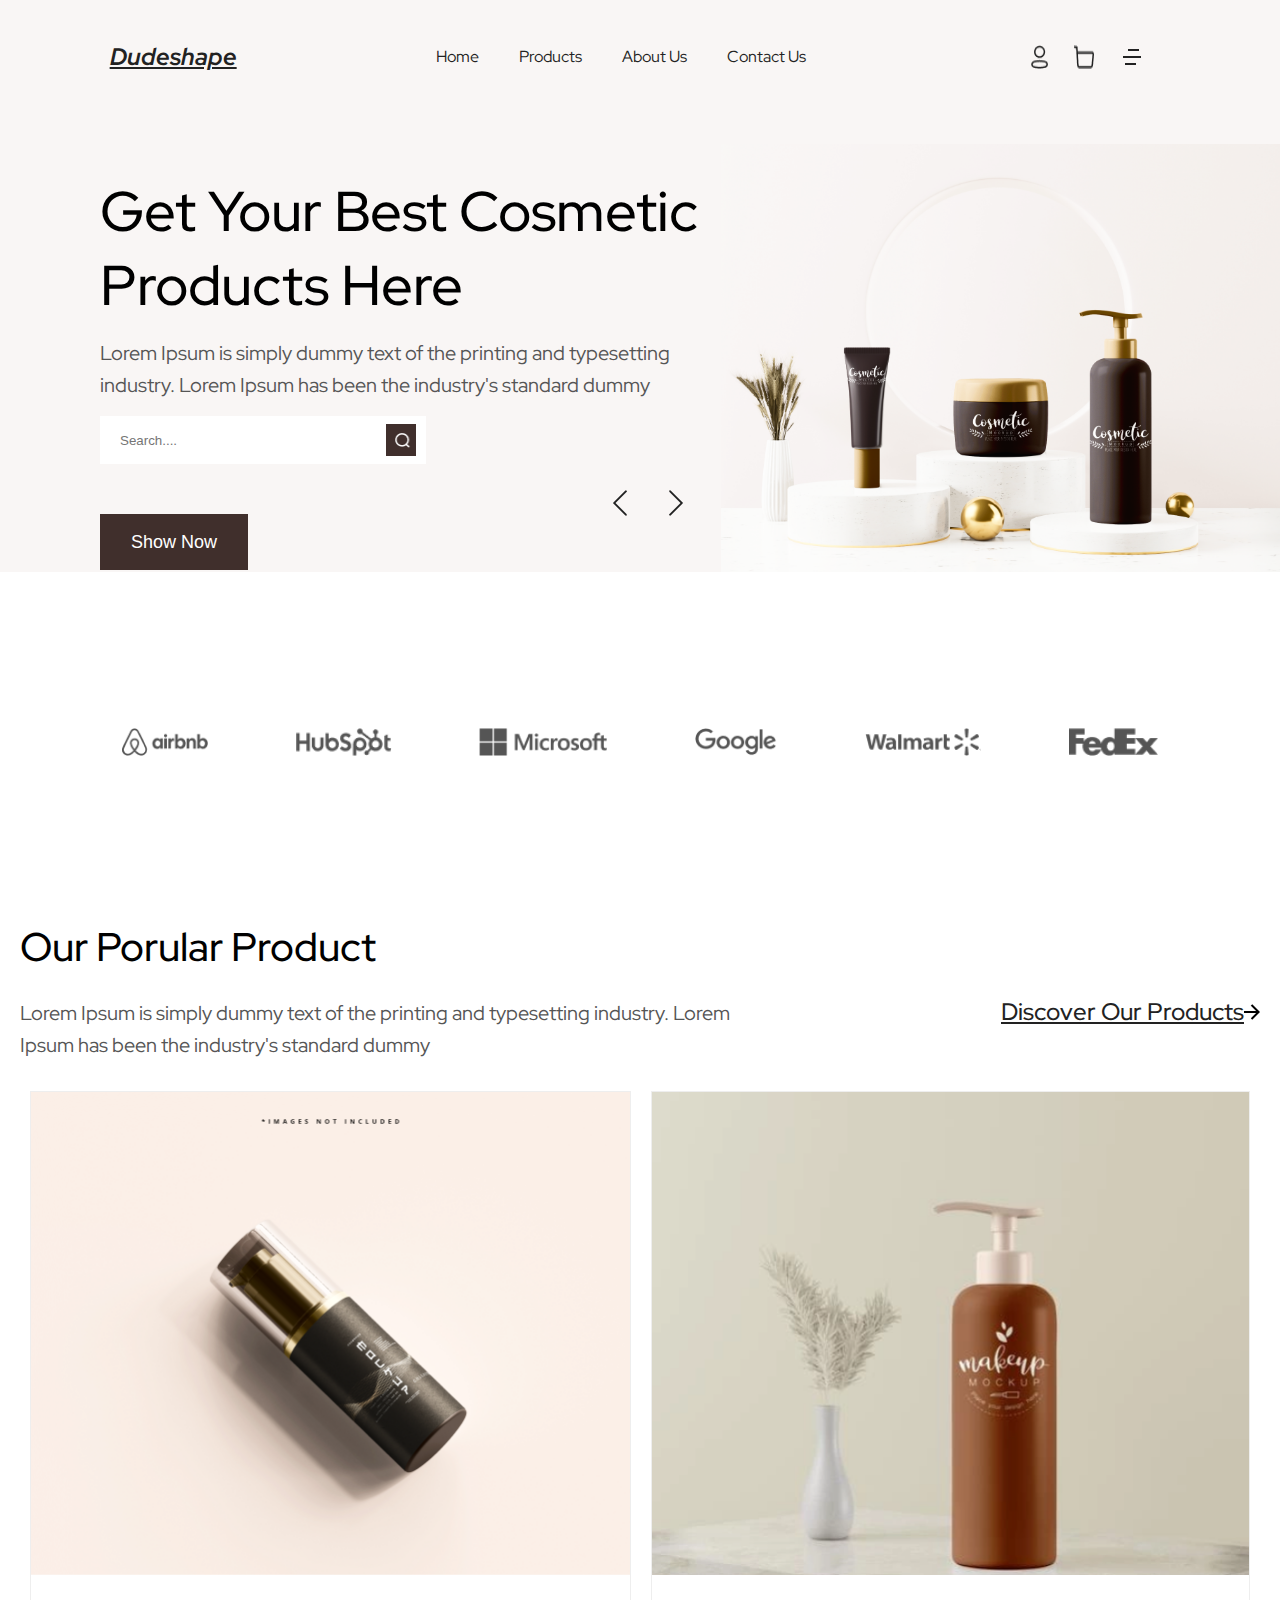
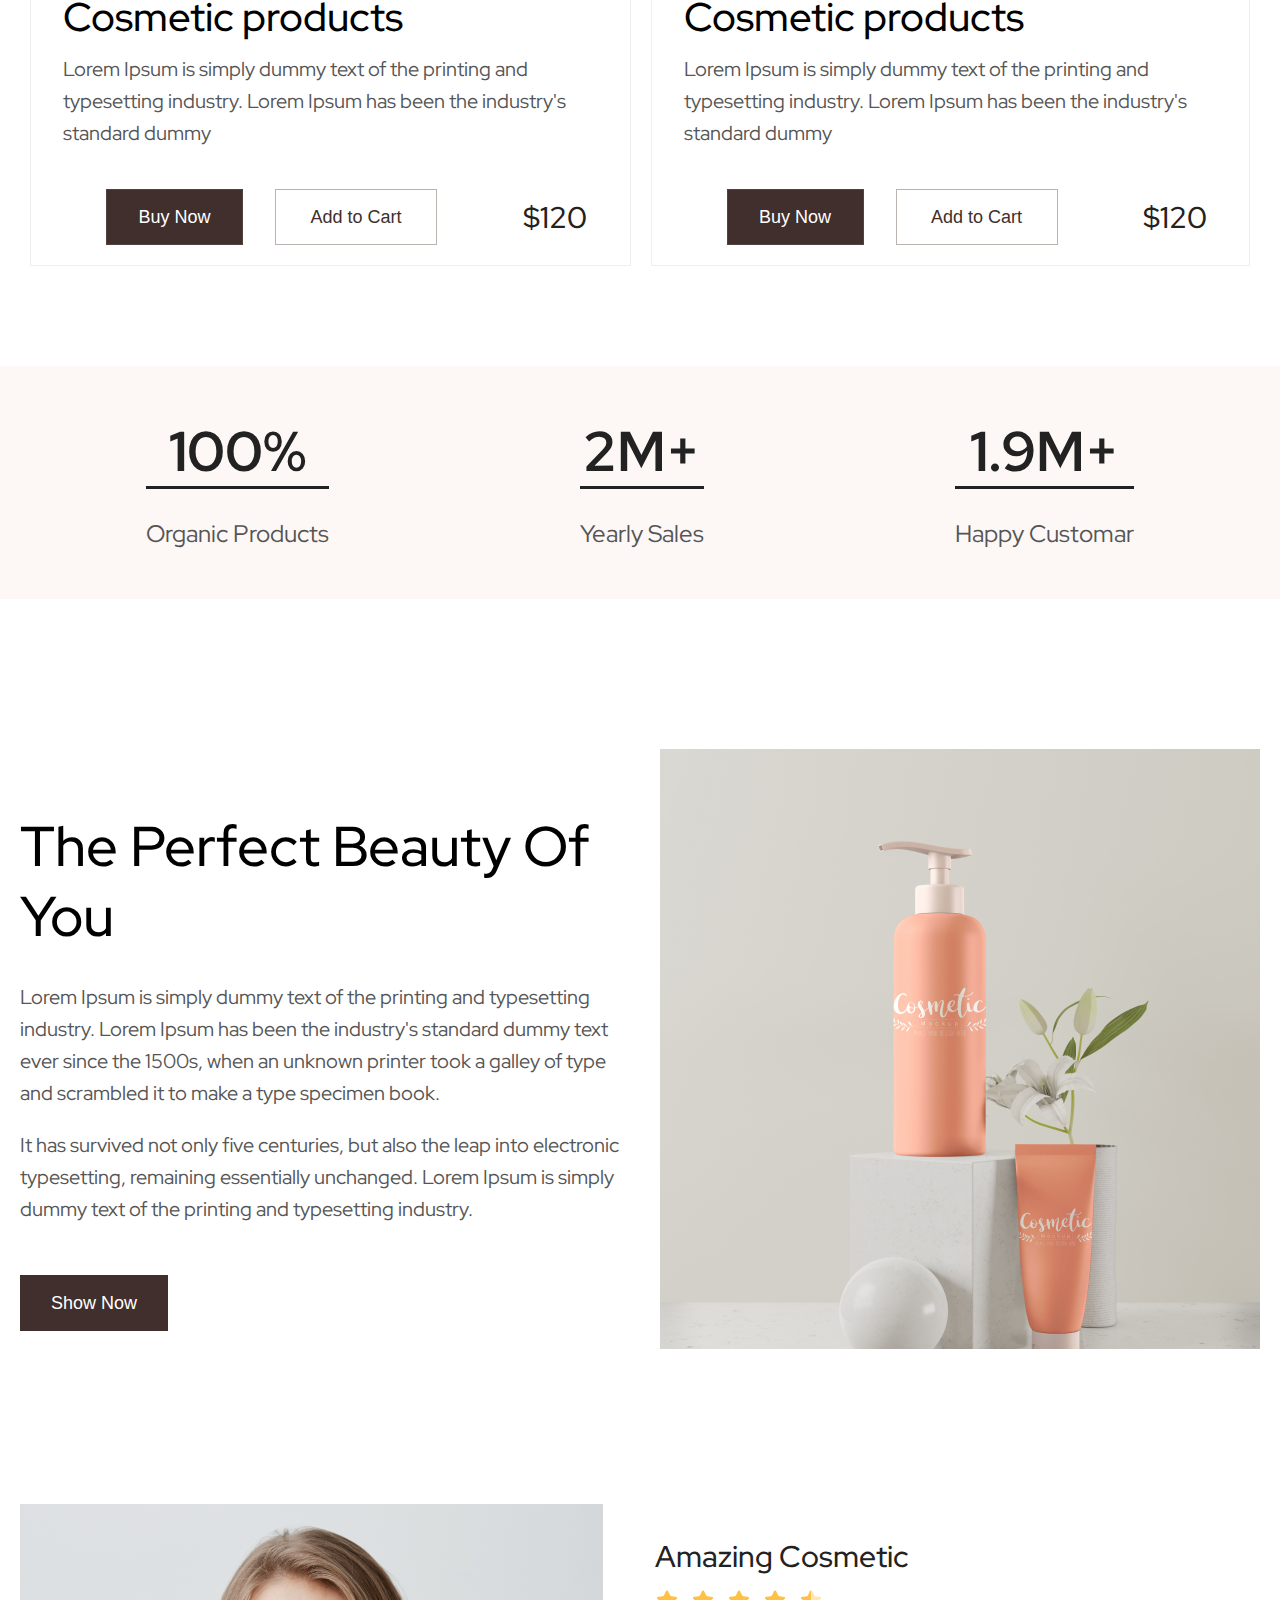
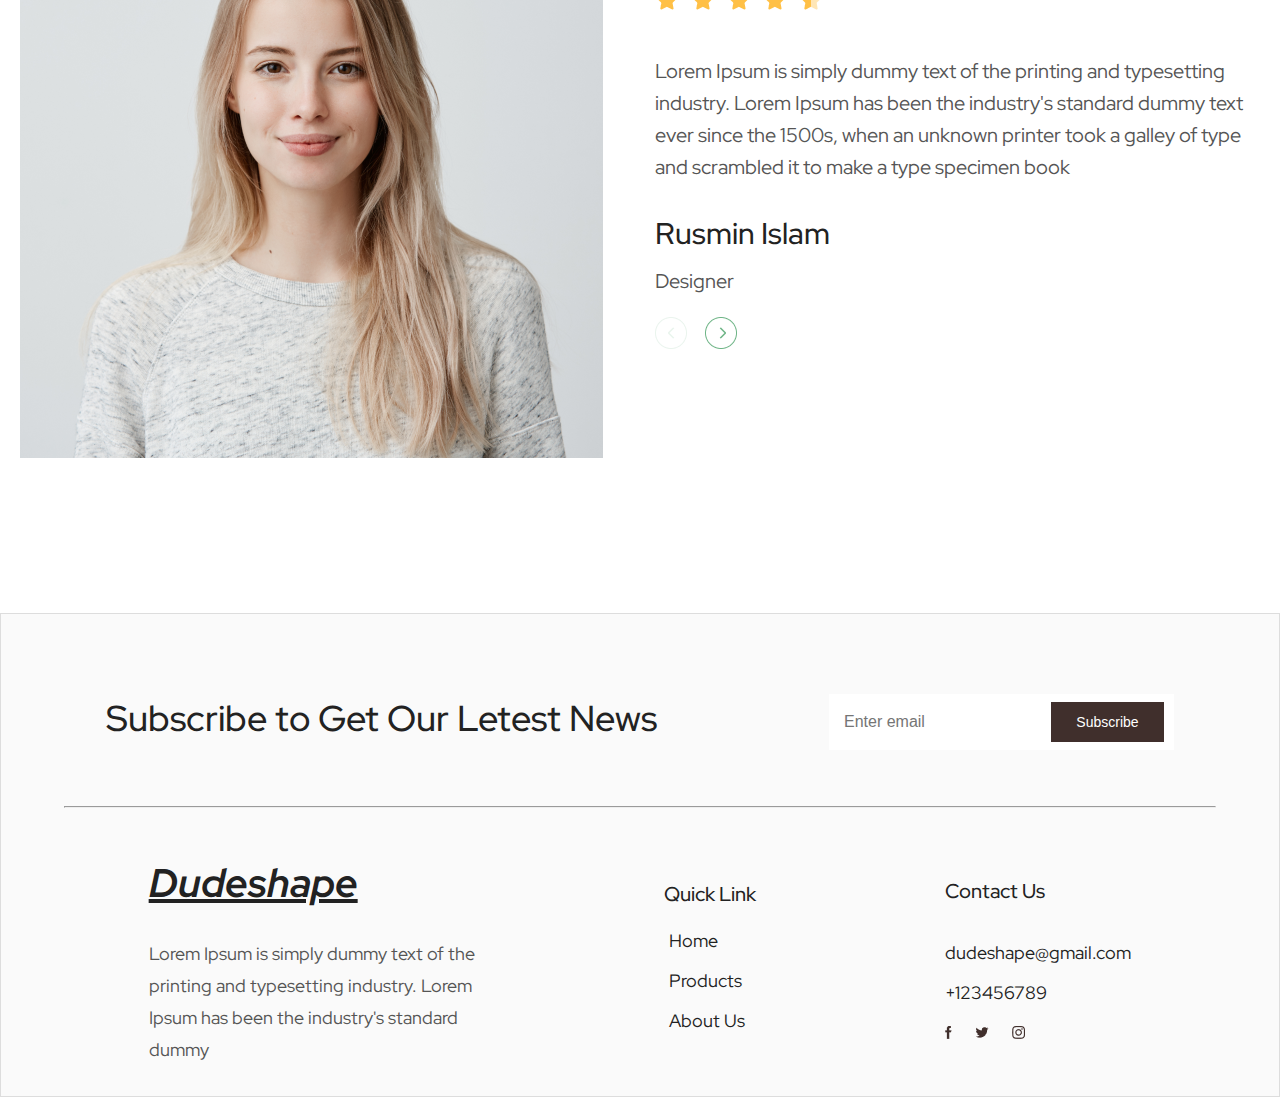
==== commit 1e42a838: "Add files via upload" ====
--- a/index.html
+++ b/index.html
@@ -49,8 +49,8 @@
             <div class="name">
                 <img src="./img/Vector.png" alt="">
                 <img src="./img/Hubspot Logo.png" alt="">
+                <img src="./img/Microsoft Logo.png" alt="">
                 <img src="./img/Google Logo.png" alt="">
-                <img src="./img/Microsoft Logo.png" alt="">
                 <img src="./img/Walmart Logo.png" alt="">
                 <img src="./img/FedEx Logo.png" alt="">
             </div>
--- a/css/index.css
+++ b/css/index.css
@@ -210,7 +210,6 @@
   -webkit-box-direction: normal;
       -ms-flex-direction: column;
           flex-direction: column;
-  max-height: 270px;
 }
 body main .popular_product .box1 h1 {
   max-width: 513px;
@@ -543,6 +542,7 @@
 body footer .top form div input[type=submit] {
   width: 113px;
   height: 40px;
+  margin-right: 10px;
   border: none;
   background: #402F2C;
   color: #fff;
--- a/css/components/media-index.css
+++ b/css/components/media-index.css
@@ -155,6 +155,8 @@
   }
   footer .top h2 {
     margin-bottom: 20px;
+    padding: 0 20px;
+    text-align: center;
   }
 }
 @media screen and (max-width: 697px) {
@@ -225,6 +227,9 @@
         -ms-flex-direction: column;
             flex-direction: column;
   }
+  .numbers .num .num1, .numbers .num .num2 {
+    margin-bottom: 40px;
+  }
   .advertising .photo .left p {
     text-align: center;
   }
@@ -251,10 +256,6 @@
   .designers .women .hoto img {
     width: 300px !important;
   }
-  footer .top h2 {
-    text-align: center;
-    padding: 0 20px;
-  }
   footer .down .down_left {
     margin-bottom: 30px;
   }
